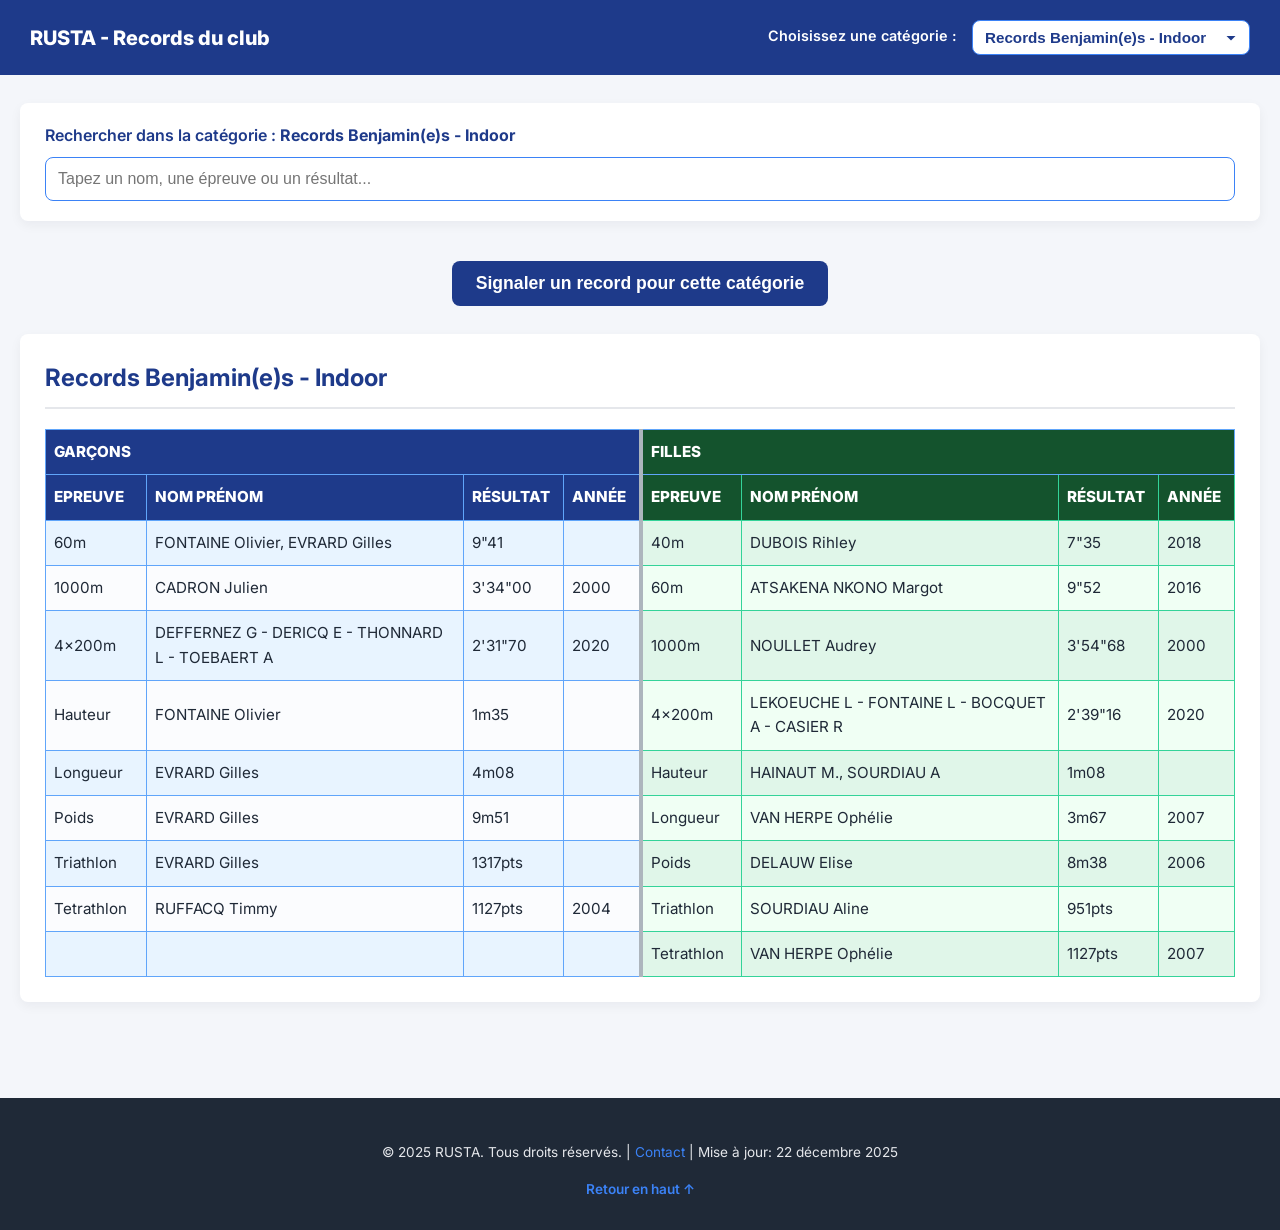
==== index.html @ abf9efc3 "Update index.html" ====
<!DOCTYPE html>
<html lang="fr">

<head>
  <meta charset="utf-8" />
  <meta content="width=device-width,initial-scale=1" name="viewport" />
  <title>
    RUSTA - Records du club
  </title>
  <link href="https://fonts.googleapis.com/css2?family=Inter:wght@400;600;800&amp;display=swap" rel="stylesheet" />
  <link href="records.css" rel="stylesheet" />
</head>

<body id="top">
  <header>
    <div class="title">
      RUSTA - Records du club
    </div>

    <nav>
      <label for="category-select">
        Choisissez une catégorie :
      </label>
      <select id="category-select" name="category">
        <option value="#benjamins_indoor">
          Records Benjamin(e)s - Indoor
        </option>
        <option value="#benjamins_outdoor">
          Records Benjamin(e)s - Outdoor
        </option>
        <option value="#pupilles_indoor">
          Records Pupilles - Indoor
        </option>
        <option value="#pupilles_outdoor">
          Records Pupilles - Outdoor
        </option>
        <option value="#minimes_indoor">
          Records Minimes - Indoor
        </option>
        <option value="#minimes_outdoor">
          Records Minimes - Outdoor
        </option>
        <option value="#cadets_indoor">
          Records Cadet(te)s - Indoor
        </option>
        <option value="#cadets_outdoor">
          Records Cadet(te)s - Outdoor
        </option>
        <option value="#scolaires_indoor">
          Records Scolaires - Indoor
        </option>
        <option value="#scolaires_outdoor">
          Records Scolaires - Outdoor
        </option>
        <option value="#juniors_indoor">
          Records Juniors - Indoor
        </option>
        <option value="#juniors_outdoor">
          Records Juniors - Outdoor
        </option>
        <option value="#seniors_indoor">
          Records Seniors - Indoor
        </option>
        <option value="#seniors_outdoor">
          Records Seniors - Outdoor
        </option>
        <option value="#tc_indoor">
          Records TC - Indoor
        </option>
        <option value="#tc_outdoor">
          Records TC - Outdoor
        </option>
      </select>
    </nav>
  </header>

  <main id="content">
    <div class="search-container">
      <label for="search-input">
        Rechercher dans la catégorie : <span id="current-category-name"></span>
      </label>
      <div class="search-input-wrapper">
        <input class="input" id="search-input" placeholder="Tapez un nom, une épreuve ou un résultat..." type="text" />
        <button class="clear-search-button" id="clear-search-button" type="button" aria-label="Effacer la recherche"
          style="display: none;">
          &times;
        </button>
      </div>
    </div>

    <div class="report-button-container">
      <button class="form-button" id="btn-report-global" type="button">
        Signaler un record pour cette catégorie
      </button>
    </div>

    <section aria-labelledby="benjamins_indoor_title" id="benjamins_indoor" class="active-section">
      <h2 id="benjamins_indoor_title">
        Records Benjamin(e)s - Indoor
      </h2>
      <table aria-describedby="desc-benjamins_indoor">
        <caption id="desc-benjamins_indoor" style="display:none">
          Tableau des records Benjamin(e)s indoor
        </caption>
        <colgroup>
          <col style="width:8%" />
          <col style="width:25%" />
          <col style="width:6%" />
          <col style="width:6%" />
          <col style="width:8%" />
          <col style="width:25%" />
          <col style="width:6%" />
          <col style="width:6%" />
        </colgroup>
        <thead>
          <tr>
            <th colspan="4" scope="col">Garçons</th>
            <th colspan="4" scope="col">Filles</th>
          </tr>
          <tr>
            <th scope="col">Epreuve</th>
            <th scope="col">Nom Prénom</th>
            <th scope="col">Résultat</th>
            <th scope="col">Année</th>
            <th scope="col">Epreuve</th>
            <th scope="col">Nom Prénom</th>
            <th scope="col">Résultat</th>
            <th scope="col">Année</th>
          </tr>
        </thead>
        <tbody>
        </tbody>
      </table>
      <p class="empty-state" id="benjamins_indoor-empty-state" style="display:none;">
        ❌ Aucun record ne correspond à votre recherche dans cette catégorie.
      </p>
    </section>

    <section id="benjamins_outdoor">
      <h2 id="benjamins_outdoor_title">
        Records Benjamin(e)s - Outdoor
      </h2>
      <table>
        <colgroup>
         <col style="width:8%" />
          <col style="width:25%" />
          <col style="width:6%" />
          <col style="width:6%" />
          <col style="width:8%" />
          <col style="width:25%" />
          <col style="width:6%" />
          <col style="width:6%" />
        </colgroup>
        <thead>
          <tr>
            <th colspan="4" scope="col">Garçons</th>
            <th colspan="4" scope="col">Filles</th>
          </tr>
          <tr>
            <th scope="col">Epreuve</th>
            <th scope="col">Nom Prénom</th>
            <th scope="col">Résultat</th>
            <th scope="col">Année</th>
            <th scope="col">Epreuve</th>
            <th scope="col">Nom Prénom</th>
            <th scope="col">Résultat</th>
            <th scope="col">Année</th>
          </tr>
        </thead>
        <tbody></tbody>
      </table>
      <p class="empty-state" id="benjamins_outdoor-empty-state" style="display:none;">❌ Aucun record ne correspond à
        votre recherche dans cette catégorie.</p>
    </section>

    <section id="pupilles_indoor">
      <h2 id="pupilles_indoor_title">Records Pupilles - Indoor</h2>
      <table>
        <colgroup>
         <col style="width:8%" />
          <col style="width:25%" />
          <col style="width:6%" />
          <col style="width:6%" />
          <col style="width:8%" />
          <col style="width:25%" />
          <col style="width:6%" />
          <col style="width:6%" />
        </colgroup>
        <thead>
          <tr>
            <th colspan="4" scope="col">Garçons</th>
            <th colspan="4" scope="col">Filles</th>
          </tr>
          <tr>
            <th scope="col">Epreuve</th>
            <th scope="col">Nom Prénom</th>
            <th scope="col">Résultat</th>
            <th scope="col">Année</th>
            <th scope="col">Epreuve</th>
            <th scope="col">Nom Prénom</th>
            <th scope="col">Résultat</th>
            <th scope="col">Année</th>
          </tr>
        </thead>
        <tbody></tbody>
      </table>
      <p class="empty-state" id="pupilles_indoor-empty-state" style="display:none;">❌ Aucun record ne correspond à votre
        recherche dans cette catégorie.</p>
    </section>

    <section id="pupilles_outdoor">
      <h2 id="pupilles_outdoor_title">Records Pupilles - Outdoor</h2>
      <table>
        <colgroup>
       <col style="width:8%" />
          <col style="width:25%" />
          <col style="width:6%" />
          <col style="width:6%" />
          <col style="width:8%" />
          <col style="width:25%" />
          <col style="width:6%" />
          <col style="width:6%" />
        </colgroup>
        <thead>
          <tr>
            <th colspan="4" scope="col">Garçons</th>
            <th colspan="4" scope="col">Filles</th>
          </tr>
          <tr>
            <th scope="col">Epreuve</th>
            <th scope="col">Nom Prénom</th>
            <th scope="col">Résultat</th>
            <th scope="col">Année</th>
            <th scope="col">Epreuve</th>
            <th scope="col">Nom Prénom</th>
            <th scope="col">Résultat</th>
            <th scope="col">Année</th>
          </tr>
        </thead>
        <tbody></tbody>
      </table>
      <p class="empty-state" id="pupilles_outdoor-empty-state" style="display:none;">❌ Aucun record ne correspond à
        votre recherche dans cette catégorie.</p>
    </section>

    <section id="minimes_indoor">
      <h2 id="minimes_indoor_title">Records Minimes - Indoor</h2>
      <table>
        <colgroup>
         <col style="width:8%" />
          <col style="width:25%" />
          <col style="width:6%" />
          <col style="width:6%" />
          <col style="width:8%" />
          <col style="width:25%" />
          <col style="width:6%" />
          <col style="width:6%" />
        </colgroup>
        <thead>
          <tr>
            <th colspan="4" scope="col">Garçons</th>
            <th colspan="4" scope="col">Filles</th>
          </tr>
          <tr>
            <th scope="col">Epreuve</th>
            <th scope="col">Nom Prénom</th>
            <th scope="col">Résultat</th>
            <th scope="col">Année</th>
            <th scope="col">Epreuve</th>
            <th scope="col">Nom Prénom</th>
            <th scope="col">Résultat</th>
            <th scope="col">Année</th>
          </tr>
        </thead>
        <tbody></tbody>
      </table>
      <p class="empty-state" id="minimes_indoor-empty-state" style="display:none;">❌ Aucun record ne correspond à votre
        recherche dans cette catégorie.</p>
    </section>

    <section id="minimes_outdoor">
      <h2 id="minimes_outdoor_title">Records Minimes - Outdoor</h2>
      <table>
        <colgroup>
         <col style="width:8%" />
          <col style="width:25%" />
          <col style="width:6%" />
          <col style="width:6%" />
          <col style="width:8%" />
          <col style="width:25%" />
          <col style="width:6%" />
          <col style="width:6%" />
        </colgroup>
        <thead>
          <tr>
            <th colspan="4" scope="col">Garçons</th>
            <th colspan="4" scope="col">Filles</th>
          </tr>
          <tr>
            <th scope="col">Epreuve</th>
            <th scope="col">Nom Prénom</th>
            <th scope="col">Résultat</th>
            <th scope="col">Année</th>
            <th scope="col">Epreuve</th>
            <th scope="col">Nom Prénom</th>
            <th scope="col">Résultat</th>
            <th scope="col">Année</th>
          </tr>
        </thead>
        <tbody></tbody>
      </table>
      <p class="empty-state" id="minimes_outdoor-empty-state" style="display:none;">❌ Aucun record ne correspond à votre
        recherche dans cette catégorie.</p>
    </section>

    <section id="cadets_indoor">
      <h2 id="cadets_indoor_title">Records Cadet(e)s - Indoor</h2>
      <table>
        <colgroup>
         <col style="width:8%" />
          <col style="width:25%" />
          <col style="width:6%" />
          <col style="width:6%" />
          <col style="width:8%" />
          <col style="width:25%" />
          <col style="width:6%" />
          <col style="width:6%" />
        </colgroup>
        <thead>
          <tr>
            <th colspan="4" scope="col">Garçons</th>
            <th colspan="4" scope="col">Filles</th>
          </tr>
          <tr>
            <th scope="col">Epreuve</th>
            <th scope="col">Nom Prénom</th>
            <th scope="col">Résultat</th>
            <th scope="col">Année</th>
            <th scope="col">Epreuve</th>
            <th scope="col">Nom Prénom</th>
            <th scope="col">Résultat</th>
            <th scope="col">Année</th>
          </tr>
        </thead>
        <tbody></tbody>
      </table>
      <p class="empty-state" id="cadets_indoor-empty-state" style="display:none;">❌ Aucun record ne correspond à votre
        recherche dans cette catégorie.</p>
    </section>

    <section id="cadets_outdoor">
      <h2 id="cadets_outdoor_title">Records Cadet(e)s - Outdoor</h2>
      <table>
        <colgroup>
        <col style="width:8%" />
          <col style="width:25%" />
          <col style="width:6%" />
          <col style="width:6%" />
          <col style="width:8%" />
          <col style="width:25%" />
          <col style="width:6%" />
          <col style="width:6%" />
        </colgroup>
        <thead>
          <tr>
            <th colspan="4" scope="col">Garçons</th>
            <th colspan="4" scope="col">Filles</th>
          </tr>
          <tr>
            <th scope="col">Epreuve</th>
            <th scope="col">Nom Prénom</th>
            <th scope="col">Résultat</th>
            <th scope="col">Année</th>
            <th scope="col">Epreuve</th>
            <th scope="col">Nom Prénom</th>
            <th scope="col">Résultat</th>
            <th scope="col">Année</th>
          </tr>
        </thead>
        <tbody></tbody>
      </table>
      <p class="empty-state" id="cadets_outdoor-empty-state" style="display:none;">❌ Aucun record ne correspond à votre
        recherche dans cette catégorie.</p>
    </section>

    <section id="scolaires_indoor">
      <h2 id="scolaires_indoor_title">Records Scolaires - Indoor</h2>
      <table>
        <colgroup>
         <col style="width:8%" />
          <col style="width:25%" />
          <col style="width:6%" />
          <col style="width:6%" />
          <col style="width:8%" />
          <col style="width:25%" />
          <col style="width:6%" />
          <col style="width:6%" />
        </colgroup>
        <thead>
          <tr>
            <th colspan="4" scope="col">Garçons</th>
            <th colspan="4" scope="col">Filles</th>
          </tr>
          <tr>
           <th scope="col">Epreuve</th>
            <th scope="col">Nom Prénom</th>
            <th scope="col">Résultat</th>
            <th scope="col">Année</th>
            <th scope="col">Epreuve</th>
            <th scope="col">Nom Prénom</th>
            <th scope="col">Résultat</th>
            <th scope="col">Année</th>
          </tr>
        </thead>
        <tbody></tbody>
      </table>
      <p class="empty-state" id="scolaires_indoor-empty-state" style="display:none;">❌ Aucun record ne correspond à
        votre recherche dans cette catégorie.</p>
    </section>

    <section id="scolaires_outdoor">
      <h2 id="scolaires_outdoor_title">Records Scolaires - Outdoor</h2>
      <table>
        <colgroup>
         <col style="width:8%" />
          <col style="width:25%" />
          <col style="width:6%" />
          <col style="width:6%" />
          <col style="width:8%" />
          <col style="width:25%" />
          <col style="width:6%" />
          <col style="width:6%" />
        </colgroup>
        <thead>
          <tr>
            <th colspan="4" scope="col">Garçons</th>
            <th colspan="4" scope="col">Filles</th>
          </tr>
          <tr>
            <th scope="col">Epreuve</th>
            <th scope="col">Nom Prénom</th>
            <th scope="col">Résultat</th>
            <th scope="col">Année</th>
            <th scope="col">Epreuve</th>
            <th scope="col">Nom Prénom</th>
            <th scope="col">Résultat</th>
            <th scope="col">Année</th>
          </tr>
        </thead>
        <tbody></tbody>
      </table>
      <p class="empty-state" id="scolaires_outdoor-empty-state" style="display:none;">❌ Aucun record ne correspond à
        votre recherche dans cette catégorie.</p>
    </section>

    <section id="juniors_indoor">
      <h2 id="juniors_indoor_title">Records Juniors - Indoor</h2>
      <table>
        <colgroup>
         <col style="width:8%" />
          <col style="width:25%" />
          <col style="width:6%" />
          <col style="width:6%" />
          <col style="width:8%" />
          <col style="width:25%" />
          <col style="width:6%" />
          <col style="width:6%" />
        </colgroup>
        <thead>
          <tr>
            <th colspan="4" scope="col">Garçons</th>
            <th colspan="4" scope="col">Filles</th>
          </tr>
          <tr>
            <th scope="col">Epreuve</th>
            <th scope="col">Nom Prénom</th>
            <th scope="col">Résultat</th>
            <th scope="col">Année</th>
            <th scope="col">Epreuve</th>
            <th scope="col">Nom Prénom</th>
            <th scope="col">Résultat</th>
            <th scope="col">Année</th>
          </tr>
        </thead>
        <tbody></tbody>
      </table>
      <p class="empty-state" id="juniors_indoor-empty-state" style="display:none;">❌ Aucun record ne correspond à votre
        recherche dans cette catégorie.</p>
    </section>

    <section id="juniors_outdoor">
      <h2 id="juniors_outdoor_title">Records Juniors - Outdoor</h2>
      <table>
        <colgroup>
        <col style="width:8%" />
          <col style="width:25%" />
          <col style="width:6%" />
          <col style="width:6%" />
          <col style="width:8%" />
          <col style="width:25%" />
          <col style="width:6%" />
          <col style="width:6%" />
        </colgroup>
        <thead>
          <tr>
            <th colspan="4" scope="col">Garçons</th>
            <th colspan="4" scope="col">Filles</th>
          </tr>
          <tr>
            <th scope="col">Epreuve</th>
            <th scope="col">Nom Prénom</th>
            <th scope="col">Résultat</th>
            <th scope="col">Année</th>
            <th scope="col">Epreuve</th>
            <th scope="col">Nom Prénom</th>
            <th scope="col">Résultat</th>
            <th scope="col">Année</th>
          </tr>
        </thead>
        <tbody></tbody>
      </table>
      <p class="empty-state" id="juniors_outdoor-empty-state" style="display:none;">❌ Aucun record ne correspond à votre
        recherche dans cette catégorie.</p>
    </section>

    <section id="seniors_indoor">
      <h2 id="seniors_indoor_title">Records Seniors - Indoor</h2>
      <table>
        <colgroup>
         <col style="width:8%" />
          <col style="width:25%" />
          <col style="width:6%" />
          <col style="width:6%" />
          <col style="width:8%" />
          <col style="width:25%" />
          <col style="width:6%" />
          <col style="width:6%" />
        </colgroup>
        <thead>
          <tr>
            <th colspan="4" scope="col">Garçons</th>
            <th colspan="4" scope="col">Filles</th>
          </tr>
          <tr>
         <th scope="col">Epreuve</th>
            <th scope="col">Nom Prénom</th>
            <th scope="col">Résultat</th>
            <th scope="col">Année</th>
            <th scope="col">Epreuve</th>
            <th scope="col">Nom Prénom</th>
            <th scope="col">Résultat</th>
            <th scope="col">Année</th>
          </tr>
        </thead>
        <tbody></tbody>
      </table>
      <p class="empty-state" id="seniors_indoor-empty-state" style="display:none;">❌ Aucun record ne correspond à votre
        recherche dans cette catégorie.</p>
    </section>

    <section id="seniors_outdoor">
      <h2 id="seniors_outdoor_title">Records Seniors - Outdoor</h2>
      <table>
        <colgroup>
        <col style="width:8%" />
          <col style="width:25%" />
          <col style="width:6%" />
          <col style="width:6%" />
          <col style="width:8%" />
          <col style="width:25%" />
          <col style="width:6%" />
          <col style="width:6%" />
        </colgroup>
        <thead>
          <tr>
            <th colspan="4" scope="col">Garçons</th>
            <th colspan="4" scope="col">Filles</th>
          </tr>
          <tr>
            <th scope="col">Epreuve</th>
            <th scope="col">Nom Prénom</th>
            <th scope="col">Résultat</th>
            <th scope="col">Année</th>
            <th scope="col">Epreuve</th>
            <th scope="col">Nom Prénom</th>
            <th scope="col">Résultat</th>
            <th scope="col">Année</th>
          </tr>
        </thead>
        <tbody></tbody>
      </table>
      <p class="empty-state" id="seniors_outdoor-empty-state" style="display:none;">❌ Aucun record ne correspond à votre
        recherche dans cette catégorie.</p>
    </section>

    <section id="tc_indoor">
      <h2 id="tc_indoor_title">Records Toutes Cat&eacute;gories - Indoor</h2>
      <table>
        <colgroup>
         <col style="width:8%" />
          <col style="width:25%" />
          <col style="width:6%" />
          <col style="width:6%" />
          <col style="width:8%" />
          <col style="width:25%" />
          <col style="width:6%" />
          <col style="width:6%" />
        </colgroup>
        <thead>
          <tr>
            <th colspan="4" scope="col">Garçons</th>
            <th colspan="4" scope="col">Filles</th>
          </tr>
          <tr>
            <th scope="col">Epreuve</th>
            <th scope="col">Nom Prénom</th>
            <th scope="col">Résultat</th>
            <th scope="col">Année</th>
            <th scope="col">Epreuve</th>
            <th scope="col">Nom Prénom</th>
            <th scope="col">Résultat</th>
            <th scope="col">Année</th>
          </tr>
        </thead>
        <tbody></tbody>
      </table>
      <p class="empty-state" id="tc_indoor-empty-state" style="display:none;">❌ Aucun record ne correspond à votre
        recherche dans cette catégorie.</p>
    </section>

    <section id="tc_outdoor">
      <h2 id="tc_outdoor_title">Records Toutes Catégories - Outdoor</h2>
      <table>
        <colgroup>
        <col style="width:8%" />
          <col style="width:25%" />
          <col style="width:6%" />
          <col style="width:6%" />
          <col style="width:8%" />
          <col style="width:25%" />
          <col style="width:6%" />
          <col style="width:6%" />
        </colgroup>
        <thead>
          <tr>
            <th colspan="4" scope="col">Garçons</th>
            <th colspan="4" scope="col">Filles</th>
          </tr>
          <tr>
           <th scope="col">Epreuve</th>
            <th scope="col">Nom Prénom</th>
            <th scope="col">Résultat</th>
            <th scope="col">Année</th>
            <th scope="col">Epreuve</th>
            <th scope="col">Nom Prénom</th>
            <th scope="col">Résultat</th>
            <th scope="col">Année</th>
          </tr>
        </thead>
        <tbody></tbody>
      </table>
      <p class="empty-state" id="tc_outdoor-empty-state" style="display:none;">❌ Aucun record ne correspond à votre
        recherche dans cette catégorie.</p>
    </section>
  </main>

  <footer>
    <p>
      &copy; 2025 RUSTA. Tous droits r&eacute;serv&eacute;s.
      |
      <a href="mailto:laurentduthoo@gmail.com">Contact</a>
      | Mise à jour: 22 décembre 2025
    </p>
    <a class="back-to-top" href="#top">Retour en haut &uarr;</a>
  </footer>

  <div aria-hidden="true" class="modal-backdrop" id="modal-root">
    <div aria-labelledby="modal-title" aria-modal="true" class="modal" role="dialog">
      <h3 id="modal-title">
        Signaler un record
      </h3>

      <div class="success-message" style="display: none;">
        <h4>✅ Envoi du record initié !</h4>
        <p>Veuillez finaliser l'envoi en cliquant sur **"Envoyer"** dans la nouvelle fenêtre de votre logiciel de
          messagerie (Outlook, Gmail, Mail, etc.).</p>
        <p>Merci pour votre contribution !</p>
        <div class="modal-actions">
          <button class="form-button" id="btn-success-close" type="button">Fermer</button>
        </div>
      </div>

      <form id="report-form">
        <input id="form-category" name="category" type="hidden" value="" />
        <div class="form-row">
          <div class="col">
            <label for="type">
              Indoor/Outdoor
            </label>
            <select class="input" id="type" name="type">
              <option value="indoor">
                Indoor
              </option>
              <option value="outdoor">
                Outdoor
              </option>
            </select>
          </div>
          <div class="col">
            <label for="gender">
              Garçons/Filles
            </label>
            <select class="input" id="gender" name="gender">
              <option value="garçons">
                Garçons
              </option>
              <option value="filles">
                Filles
              </option>
            </select>
          </div>
        </div>
        <div>
          <label for="epreuve">
            Epreuve
          </label>
          <input class="input" id="epreuve" name="epreuve" required="" />
        </div>
        <div class="form-row">
          <div class="col">
            <label for="nom">
              Nom Prénom
            </label>
            <input class="input" id="nom" name="nom" required="" />
          </div>
          <div class="col">
            <label for="annee">
              Année de la perf.
            </label>
            <input class="input" id="annee" inputmode="numeric" name="annee" pattern="\d{4}" placeholder="YYYY" required=""/>
          </div>
        </div>
        <div class="form-row">
          <div class="col">
            <label for="resultat">
              Résultat
            </label>
            <input class="input" id="resultat" name="resultat" required="" />
          </div>
          <div class="col">
            <label for="lieu">
              Lieu
            </label>
            <input class="input" id="lieu" name="lieu" required=""/>
          </div>
        </div>
        <div>
          <label for="comment">
            Commentaire (optionnel)
          </label>
          <textarea id="comment" name="comment"></textarea>
        </div>
        <div class="modal-actions">
          <button class="form-button" id="btn-cancel" type="button">
            Annuler
          </button>
          <button class="form-button" type="submit">
            Envoyer par email
          </button>
        </div>
      </form>
    </div>
  </div>

  <script>
    // 1. Logique de chargement des données (inchangée)
    async function loadRecords() {
      try {
        const res = await fetch('records.json');
        const data = await res.json();
        Object.keys(data).forEach(key => {
          const tbody = document.querySelector(`#${key} tbody`);
          if (!tbody) return;
          const garcons = data[key].garcons || [];
          const filles = data[key].filles || [];
          const max = Math.max(garcons.length, filles.length);
          let rows = '';
          for (let i = 0; i < max; i++) {
            const g = garcons[i] || { epreuve: '', nom: '', resultat: '', annee: '' };
            const f = filles[i] || { epreuve: '', nom: '', resultat: '', annee: '' };
            rows += `<tr>
<td>${escapeHtml(g.epreuve)}</td><td>${escapeHtml(g.nom)}</td><td>${escapeHtml(g.resultat)}</td><td>${g.annee || ''}</td>
<td>${escapeHtml(f.epreuve)}</td><td>${escapeHtml(f.nom)}</td><td>${escapeHtml(f.resultat)}</td><td>${f.annee || ''}</td>
</tr>`;
          }
          tbody.innerHTML = rows;
        });
        filterRecords();

      } catch (e) {
        console.error('Erreur lors du chargement des données', e);
        const mainContent = document.getElementById('content');
        if (mainContent) {
          mainContent.innerHTML = '<p class="empty-state">⚠️ Impossible de charger les données des records. Veuillez vérifier le fichier records.json.</p>';
        }
      }
    }

    function escapeHtml(str) {
      if (!str) return '';
      return String(str).replace(/[&<>"']/g, s => ({
        '&': '&amp;', '<': '&lt;', '>': '&gt;', '"': '&quot;', "'": '&#39;'
      }[s]));
    }


    // 2. Logique de Recherche, Filtrage et Surlignage (inchangée)
    const searchInput = document.getElementById('search-input');
    const clearSearchBtn = document.getElementById('clear-search-button');

    /** Fonction utilitaire pour surligner le texte correspondant à la recherche. */
    function highlightText(text, query) {
      if (!query) {
        return text;
      }
      // Utilise une expression régulière pour trouver toutes les occurrences (globale: g) et ignorer la casse (i)
      const regex = new RegExp(`(${query})`, 'gi');
      // Remplace la correspondance par le même texte enveloppé dans un span.highlight
      return text.replace(regex, '<span class="highlight">$1</span>');
    }

    function filterRecords() {
      const query = searchInput.value.toLowerCase().trim();
      const activeSection = document.querySelector('.active-section');
      if (!activeSection) return;

      const tbody = activeSection.querySelector('tbody');
      const emptyState = document.getElementById(activeSection.id + '-empty-state');
      if (!tbody || !emptyState) return;

      const rows = tbody.querySelectorAll('tr');
      let foundCount = 0;

      // Gérer l'affichage du bouton d'effacement
      if (query.length > 0) {
        clearSearchBtn.style.display = 'block';
      } else {
        clearSearchBtn.style.display = 'none';
      }

      rows.forEach(row => {
        // Étape 1 : Nettoyer d'abord les surlignages des cellules de la ligne
        row.querySelectorAll('td').forEach(cell => {
          // Rétablit le contenu textuel pur
          cell.innerHTML = cell.textContent;
        });

        // Étape 2 : Vérifier si la ligne correspond à la recherche
        const rowText = row.textContent.toLowerCase();

        if (query === '' || rowText.includes(query)) {
          row.style.display = '';
          foundCount++;

          // Étape 3 : Surlignage si une requête est présente
          if (query !== '') {
            row.querySelectorAll('td').forEach(cell => {
              const cellText = cell.textContent;
              if (cellText.toLowerCase().includes(query)) {
                // Applique le surlignage uniquement si la cellule contient le terme
                cell.innerHTML = highlightText(cellText, query);
              }
            });
          }
        } else {
          row.style.display = 'none';
        }
      });

      if (foundCount === 0 && rows.length > 0) {
        emptyState.style.display = 'block';
      } else {
        emptyState.style.display = 'none';
      }
    }

    searchInput.addEventListener('input', filterRecords);

    // Logique du bouton d'effacement
    clearSearchBtn.addEventListener('click', () => {
      searchInput.value = ''; // Vide le champ
      filterRecords();      // Relance le filtre (affiche tout et masque la croix)
      searchInput.focus();  // Replace le focus sur le champ de recherche
    });


    // 3. Logique de Navigation (inchangée)
    const categorySelect = document.getElementById('category-select');
    const currentCategoryNameSpan = document.getElementById('current-category-name');
    const headerElement = document.querySelector('header');
    const searchContainer = document.querySelector('.search-container');

    function updateSectionDisplay(targetAnchor) {
      const targetId = targetAnchor.replace('#', '');

      document.querySelectorAll('main section').forEach(section => {
        section.classList.remove('active-section');
      });

      const targetSection = document.getElementById(targetId);
      if (targetSection) {
        targetSection.classList.add('active-section');

        // Calculer la hauteur des éléments fixes (Header + Search Container + Nouveau bouton + marge)
        const globalReportBtn = document.getElementById('btn-report-global');
        const headerHeight = headerElement.offsetHeight;
        const searchHeight = searchContainer.offsetHeight;
        const buttonHeight = globalReportBtn.offsetHeight;

        const totalOffset = headerHeight + searchHeight + buttonHeight + 70;

        const scrollPosition = targetSection.offsetTop - totalOffset;

        window.scrollTo({
          top: scrollPosition,
          behavior: 'smooth'
        });


        // Mise à jour du nom de la catégorie dans le champ de recherche
        const selectedOption = categorySelect.querySelector(`option[value="${targetAnchor}"]`);
        if (selectedOption) {
          currentCategoryNameSpan.textContent = selectedOption.textContent;
        }

        // Réinitialise la recherche et applique le filtre à la nouvelle section
        searchInput.value = '';
        filterRecords();
      }
    }

    categorySelect.addEventListener('change', (e) => {
      updateSectionDisplay(e.target.value);
    });

    if (window.location.hash) {
      updateSectionDisplay(window.location.hash);
      categorySelect.value = window.location.hash;
    } else {
      updateSectionDisplay(categorySelect.value);
    }

    loadRecords();


    // 4. Logique de la modale et du feedback
    const modalRoot = document.getElementById('modal-root');
    const form = document.getElementById('report-form');
    const cancelBtn = document.getElementById('btn-cancel');
    const categoryInput = document.getElementById('form-category');
    const successMessage = document.querySelector('.success-message');
    const successCloseBtn = document.getElementById('btn-success-close');
    const globalReportBtn = document.getElementById('btn-report-global');

    /** Ferme la modale et réinitialise les états de formulaire/succès */
    function closeModal() {
      modalRoot.style.display = 'none';
      modalRoot.setAttribute('aria-hidden', 'true');
      form.reset();

      // Réinitialise l'affichage : montre le formulaire et cache le message de succès
      form.style.display = 'block';
      successMessage.style.display = 'none';
    }

    // Ouverture via le bouton global
    globalReportBtn.addEventListener('click', () => {
      const activeSection = document.querySelector('.active-section');
      if (!activeSection) return;

      const targetId = activeSection.id;

      categoryInput.value = targetId;

      // Préremplir le champ Indoor/Outdoor (basé sur l'ID de la section)
      document.getElementById('type').value = targetId.includes('_outdoor') ? 'outdoor' : 'indoor';

      modalRoot.style.display = 'flex';
      modalRoot.setAttribute('aria-hidden', 'false');
      document.getElementById('epreuve').focus();
    });

    cancelBtn.addEventListener('click', closeModal);
    successCloseBtn.addEventListener('click', closeModal);
    modalRoot.addEventListener('click', (e) => {
      if (e.target === modalRoot) closeModal();
    });
    document.addEventListener('keydown', (e) => {
      if (e.key === 'Escape') closeModal();
    });

    // Envoi du formulaire par mailto: (avec CC : secretariat.rusta@gmail.com)
    form.addEventListener('submit', (e) => {
      e.preventDefault();
      const formData = new FormData(form);
      const payload = Object.fromEntries(formData.entries());
      const to = 'laurentduthoo@gmail.com';
      const cc = 'secretariat.rusta@gmail.com'; 
      const subject = encodeURIComponent(`Signalement record - ${payload.category || 'unknown'}`);
      const bodyLines = [
        `Catégorie: ${payload.category || ''}`,
        `Type: ${payload.type || ''}`,
        `Genre: ${payload.gender || ''}`,
        `Épreuve: ${payload.epreuve || ''}`,
        `Nom Prénom: ${payload.nom || ''}`,
        `Résultat: ${payload.resultat || ''}`,
        `Lieu: ${payload.lieu || ''}`,
        `Année: ${payload.annee || ''}`,
        `Commentaire: ${payload.comment || ''}`,
        ``,
        `-- Envoyé depuis le site RUSTA --`
      ];
      const body = encodeURIComponent(bodyLines.join('\n'));

      const mailto = `mailto:${to}?cc=${cc}&subject=${subject}&body=${body}`;

      window.location.href = mailto;

      form.style.display = 'none';
      successMessage.style.display = 'block';
    });
  </script>
</body>

</html>
---- records.css ----
/* Variables de couleur globales améliorées pour la cohérence */
:root {
  /* Définition des couleurs principales */
  --primary: #1e3a8a;
  --primary-light: #3b82f6;
  --bg: #f4f6fa;
  --white: #fff;
  --text: #1f2937;
  --gray: #e5e7eb;
  --border-radius: 8px;
  /* Variable pour arrondir les coins */
  --shadow: 0 4px 12px rgba(16, 24, 40, 0.05);
  /* Ombre douce pour les sections */
  --separator-color: #adb5bd;
  /* Couleur de séparation des genres (Gris moyen) */

  /* NOUVELLES COULEURS POUR LA SECTION FILLES (Vert) */
  --girls-header-color: #14532d;
  /* Vert foncé pour le header */
  --girls-bg-color-odd: #e0f6e9;
  /* Vert clair moyen pour les lignes impaires */
  --girls-bg-color-even: #f0fff4;
  /* Vert très pâle pour les lignes paires */

  /* NOUVELLES COULEURS POUR LA SECTION GARÇONS (Bleu/Blanc) - Pour un effet zébré */
  --boys-bg-color-odd: #e8f4ff;
  /* Bleu très pâle pour les lignes impaires */
  --boys-bg-color-even: #fbfcfe;
  /* Bleu/Blanc encore plus clair pour les lignes paires */

  /* NOUVELLES COULEURS DE BORDURE */
  --boys-border-color: #60a5fa;
  /* Bleu clair pour les bordures Garçons */
  --girls-border-color: #34d399;
  /* Vert clair pour les bordures Filles */
}

* {
  box-sizing: border-box;
}

html {
  /* Assure un défilement doux (scroll-behavior: smooth) */
  scroll-behavior: smooth;
}

body {
  margin: 0;
  font-family: 'Inter', system-ui, -apple-system, "Segoe UI", Roboto, "Helvetica Neue", Arial;
  background: var(--bg);
  color: var(--text);
  line-height: 1.6;
  -webkit-font-smoothing: antialiased;
  -moz-osx-webkit-font-smoothing: grayscale;
}

header {
  /* Bande supérieure fixe avec le titre et le menu */
  background: var(--primary);
  color: var(--white);
  display: flex;
  justify-content: space-between;
  align-items: center;
  padding: 20px 30px;
  flex-wrap: wrap;
  position: sticky;
  top: 0;
  z-index: 30;
}

.title {
  font-size: 1.25rem;
  font-weight: 800;
}

/* ----------------------------------------------- */
/* Styles pour le menu déroulant de navigation */
/* ----------------------------------------------- */
nav {
  display: flex;
  align-items: center;
  gap: 15px;
}

nav label {
  font-weight: 600;
  white-space: nowrap;
}

#category-select {
  background: var(--white);
  color: var(--primary);
  border: 1px solid var(--primary-light);
  padding: 8px 12px;
  border-radius: var(--border-radius);
  font-weight: 600;
  cursor: pointer;
  font-size: 0.95rem;

  /* Styles pour personnaliser l'apparence par défaut */
  appearance: none;
  background-image: url("data:image/svg+xml;charset=UTF-8,%3Csvg xmlns='http://www.w3.org/2000/svg' width='20' height='20' viewBox='0 0 20 20'%3E%3Cpath fill='%231e3a8a' d='M5.5 8l4.5 4.5L14.5 8z'/%3E%3C/svg%3E");
  background-repeat: no-repeat;
  background-position: right 8px center;
  padding-right: 30px;
  transition: border-color 0.2s;
}

#category-select:hover {
  border-color: var(--primary);
}

/* MAIN part */

main {
  /* Zone principale centrée et maximisée */
  padding: 28px 20px;
  max-width: 1400px;
  margin: 0 auto;
}

/* ----------------------------------------------- */
/* Styles pour la recherche et l'état vide */
/* ----------------------------------------------- */
.search-container {
  background: var(--white);
  padding: 20px 25px;
  margin-bottom: 28px;
  border-radius: var(--border-radius);
  box-shadow: var(--shadow);
  max-width: 1400px;
  margin-left: auto;
  margin-right: auto;
}

.search-container label {
  margin-bottom: 8px;
  font-size: 1rem;
  color: var(--primary);
  display: block;
  /* S'assurer que le label prend sa propre ligne */
}

/* Style pour le nom de la catégorie dans le label de recherche */
#current-category-name {
  font-weight: 700;
}

/* Nouveau conteneur pour l'input et la croix */
.search-input-wrapper {
  position: relative;
  /* Point de référence pour positionner la croix */
  display: flex;
  align-items: center;
}

#search-input {
  /* Style du champ de recherche */
  width: 100%;
  padding: 12px;
  padding-right: 40px;
  /* Ajoute de l'espace pour le bouton d'effacement */
  border: 1px solid var(--primary-light);
  border-radius: var(--border-radius);
  font-size: 1rem;
  transition: border-color 0.2s;
}

#search-input:focus {
  border-color: var(--primary);
  outline: none;
  box-shadow: 0 0 0 2px rgba(30, 58, 138, 0.2);
}

/* Style de la croix d'effacement */
.clear-search-button {
  position: absolute;
  right: 5px;
  top: 50%;
  transform: translateY(-50%);

  /* Styles visuels du bouton */
  background: none;
  border: none;
  color: var(--primary);
  font-size: 1.5rem;
  /* Grosse croix */
  line-height: 1;
  cursor: pointer;
  padding: 5px 10px;
  opacity: 0.7;
  transition: opacity 0.2s;
}

.clear-search-button:hover {
  opacity: 1;
}

/* Styles pour le bouton de signalement global */
.report-button-container {
  text-align: center;
  /* Centre le bouton */
  margin-bottom: 28px;
  /* Ajoute de l'espace avant la première section */
}

#btn-report-global {
  /* Style du bouton "Signaler un record" (réutilise form-button) */
  font-size: 1.1rem;
  padding: 12px 24px;
}

/* Message d'état (aucun résultat, aucun record, etc.) */
.empty-state {
  text-align: center;
  padding: 20px;
  border: 1px dashed #f87171;
  /* Rouge pâle pour l'alerte de recherche */
  border-radius: var(--border-radius);
  color: #b91c1c;
  /* Rouge foncé */
  background-color: #fef2f2;
  font-weight: 600;
  margin-top: 20px;
}

/* ----------------------------------------------- */
/* Styles des SECTIONS */
/* ----------------------------------------------- */

section {
  /* Bloc de contenu pour chaque catégorie */
  background: var(--white);
  padding: 25px;
  margin-bottom: 28px;
  border-radius: var(--border-radius);
  box-shadow: var(--shadow);

  /* Masque par défaut et transition d'opacité (pour la navigation fluide en JS) */
  display: none;
  opacity: 0;
  transition: opacity 0.4s ease;
}

/* La classe ajoutée par JavaScript pour afficher la section courante */
.active-section {
  display: block;
  opacity: 1;
}

h2 {
  /* Style des titres de section */
  margin-top: 0;
  font-size: 1.5rem;
  color: var(--primary);
  border-bottom: 2px solid var(--gray);
  padding-bottom: 10px;
  margin-bottom: 20px;
}

/* ----------------------------------------------- */
/* Styles des TABLEAUX */
/* ----------------------------------------------- */

table {
  /* Table des records (garçons/filles) */
  width: 100%;
  border-collapse: collapse;
  margin-top: 12px;
  font-size: 0.9rem;
}

th,
td {
  border: 1px solid var(--gray);
  padding: 10px 8px;
  text-align: left;
  word-wrap: break-word;
  white-space: normal;
  font-size: 0.95rem;
}

/*
  NOTE: Nous définissons une bordure grise par défaut ci-dessus (var(--gray)).
  Les règles spécifiques ci-dessous vont écraser le 'border-color' pour donner l'effet bicolore.
*/

/* 1. Bordures Bleues pour les Garçons (Colonnes 1 à 4) */
th:nth-child(-n+4),
td:nth-child(-n+4) {
  border-color: var(--boys-border-color);
}

/* 2. Bordures Vertes pour les Filles (Colonnes 5 à 8) */
th:nth-child(n+5),
td:nth-child(n+5) {
  border-color: var(--girls-border-color);
}


th {
  /* Utilisation du primary foncé pour un contraste maximal sur l'en-tête (Garçons par défaut) */
  background-color: var(--primary);
  color: var(--white);
  font-weight: 800;
  font-size: 0.95rem;
  text-transform: uppercase;
}

/* COULEURS DU HEADER FILLES */

/* Header Filles (Ligne 1 - Cellule colspan="4") */
table thead tr:first-child th:nth-child(2) {
  background-color: var(--girls-header-color);
}

/* Header Filles (Ligne 2 - Colonnes 5 à 8) */
table thead tr:nth-child(2) th:nth-child(n+5) {
  background-color: var(--girls-header-color);
}

/* COULEURS DU CORPS DU TABLEAU (tbody) pour les rayures Garçons/Filles */

/* Rayures Lignes IMPAIRES Garçons (Colonnes 1 à 4) */
tbody tr:nth-child(odd) td:nth-child(-n+4) {
  background-color: var(--boys-bg-color-odd);
}

/* Rayures Lignes PAIRS Garçons (Colonnes 1 à 4) - Ajout explicite pour le bicolore */
tbody tr:nth-child(even) td:nth-child(-n+4) {
  background-color: var(--boys-bg-color-even);
}

/* Rayures Lignes PAIRS Filles (Colonnes 5 à 8) */
tbody tr:nth-child(even) td:nth-child(n+5) {
  background-color: var(--girls-bg-color-even);
}

/* Rayures Lignes IMPAIRES Filles (Colonnes 5 à 8) */
tbody tr:nth-child(odd) td:nth-child(n+5) {
  background-color: var(--girls-bg-color-odd);
}

/* RÈGLES DE SÉPARATION GRISÉE ET ÉPAISSE (Garçons/Filles) - Priorité sur la bordure bleue/verte */

/* Séparation dans la première ligne d'en-tête (entre Garçons et Filles) */
table thead tr:first-child th:first-child {
  border-right: 4px solid var(--separator-color);
}

/* Séparation dans la deuxième ligne d'en-tête (colonne Année Garçons) */
table thead tr:nth-child(2) th:nth-child(4) {
  border-right: 4px solid var(--separator-color);
}

/* Séparation dans le corps du tableau (colonne Année Garçons) */
tbody tr td:nth-child(4) {
  border-right: 4px solid var(--separator-color);
}


/* Style pour le surlignage des termes de recherche (BLEU CLAIR) */
.highlight {
  background-color: #cce5ff;
  /* Couleur bleu très pâle demandée */
  padding: 2px 0;
  border-radius: 3px;
}

.form-button {
  /* Style du bouton "Signaler un record" (classe générale) */
  margin-top: 12px;
  background: var(--primary);
  color: var(--white);
  border: none;
  padding: 10px 16px;
  font-weight: 700;
  border-radius: var(--border-radius);
  cursor: pointer;
  transition: transform 0.12s ease, box-shadow 0.12s ease;
  font-size: 0.95rem;
  line-height: 1.2;
  min-height: 40px; /* AJOUTÉ POUR CONSISTANCE */
}

.form-button:active {
  transform: translateY(1px);
}

/* ----------------------------------------------- */
/* Styles du FOOTER */
/* ----------------------------------------------- */

footer {
  background: var(--text);
  color: var(--gray);
  text-align: center;
  padding: 30px 20px;
  font-size: 0.85rem;
  margin-top: 40px;
}

footer a {
  color: var(--primary-light);
  text-decoration: none;
  transition: color 0.2s;
}

footer a:hover {
  color: var(--white);
}

.back-to-top {
  display: block;
  margin-top: 15px;
  font-weight: 600;
}

/* ----------------------------------------------- */
/* Styles de la MODALE et du FORMULAIRE */
/* ----------------------------------------------- */

.modal-backdrop {
  position: fixed;
  inset: 0;
  display: none;
  align-items: center;
  justify-content: center;
  background: rgba(2, 6, 23, 0.45);
  z-index: 200;
}

.modal {
  background: var(--white);
  padding: 25px;
  border-radius: var(--border-radius);
  width: 92%;
  max-width: 520px;
  box-shadow: 0 10px 30px rgba(2, 6, 23, 0.2);
}

.modal h3 {
  margin-top: 0;
  color: var(--primary);
}

label {
  display: block;
  font-weight: 600;
  margin-bottom: 4px;
  font-size: 0.9rem;
}

.form-row {
  display: flex;
  gap: 10px;
  margin-bottom: 15px;
}

.form-row .col {
  flex: 1;
}

.input,
textarea,
select {
  width: 100%;
  padding: 10px;
  border: 1px solid var(--gray);
  border-radius: 6px;
  font-size: 0.95rem;
}

textarea {
  min-height: 80px;
  resize: vertical;
}

.modal-actions {
  display: flex;
  gap: 10px;
  justify-content: flex-end;
  margin-top: 15px;
}

/* Styles pour le message de succès */
.success-message {
  text-align: center;
}

.success-message h4 {
  color: #16a34a;
  /* Vert succès */
  font-size: 1.5rem;
  margin-top: 0;
}

.success-message p {
  color: var(--text);
  line-height: 1.5;
}

/* ================================================= */
/* RÈGLES SPÉCIFIQUES POUR LES SMARTPHONES (< 768px) */
/* ================================================= */

@media (max-width: 768px) {

  header {
    /* L'en-tête devient une colonne sur mobile */
    flex-direction: column;
    align-items: flex-start;
    padding: 15px 20px;
  }

  .title {
    margin-bottom: 15px;
  }

  nav {
    /* La navigation prend toute la largeur */
    width: 100%;
    flex-direction: column;
    align-items: flex-start;
    gap: 8px;
  }

  #category-select {
    width: 100%;
    /* Le menu déroulant prend toute la largeur */
    padding: 10px 12px;
  }

  /* TABLEAU MOBILE : Défilement horizontal pour ne pas couper les colonnes */
  table {
    display: block;
    overflow-x: auto;
  }

  /* Ajout du fondu sur le côté droit pour indiquer le défilement */
  /* On utilise le max-width pour éviter d'appliquer cette règle sur les grands écrans */
  @media (max-width: 1400px) {
    main table {
      -webkit-mask-image: linear-gradient(to right, black 95%, transparent);
      mask-image: linear-gradient(to right, black 95%, transparent);
    }
  }

  /* Pour les cellules, nous permettons l'enveloppement du texte à nouveau */
  th,
  td {
    white-space: normal;
    min-width: 80px;
    /* Assure une largeur minimale pour les colonnes */
    padding: 8px;
    font-size: 0.8rem;
  }

  section {
    padding: 15px;
  }

  h2 {
    font-size: 1.2rem;
  }

  /* Formulaire modal sur mobile devient une colonne */
  .form-row {
    flex-direction: column;
  }

  /* Ajustement pour le bouton global sur mobile */
  #btn-report-global {
    width: 100%;
    font-size: 1rem;
    padding: 12px 10px;
  }

  /* ⬇️ CORRECTION POUR LE FORMULAIRE MODAL (RÉVISION) ⬇️ */

  /* 1. Aligne en haut et permet le défilement */
  .modal-backdrop {
    align-items: flex-start;
    /* Aligne le modal en haut de l'écran */
    padding-top: 10px;
    /* Réduit la marge en haut pour maximiser l'espace */
  }

  .modal {
    max-height: 98vh;
    /* Donne au modal une hauteur maximale de 98% pour laisser le strict minimum de bordures */
    padding: 15px;
    /* Réduit le padding interne du modal de 25px à 15px */
    overflow-y: auto;
    /* Assure que le contenu est défilable */
  }

  /* 2. Diminue la taille des éléments internes du formulaire */
  .modal h3 {
    font-size: 1.3rem;
  }

  .form-row {
    margin-bottom: 10px;
    /* Réduit la marge verticale entre les lignes de 15px à 10px */
    gap: 8px;
    /* Réduit l'espace entre les colonnes */
  }

  label {
    font-size: 0.85rem;
    /* Réduit la police des labels pour gagner de la hauteur */
  }

  .input,
  textarea,
  select {
    padding: 8px;
    /* Réduit le padding des champs de saisie de 10px à 8px */
    font-size: 0.9rem;
    /* Réduit la police des champs */
  }

  .modal-actions {
    margin-top: 10px;
    /* Réduit la marge au-dessus des boutons */
  }
}
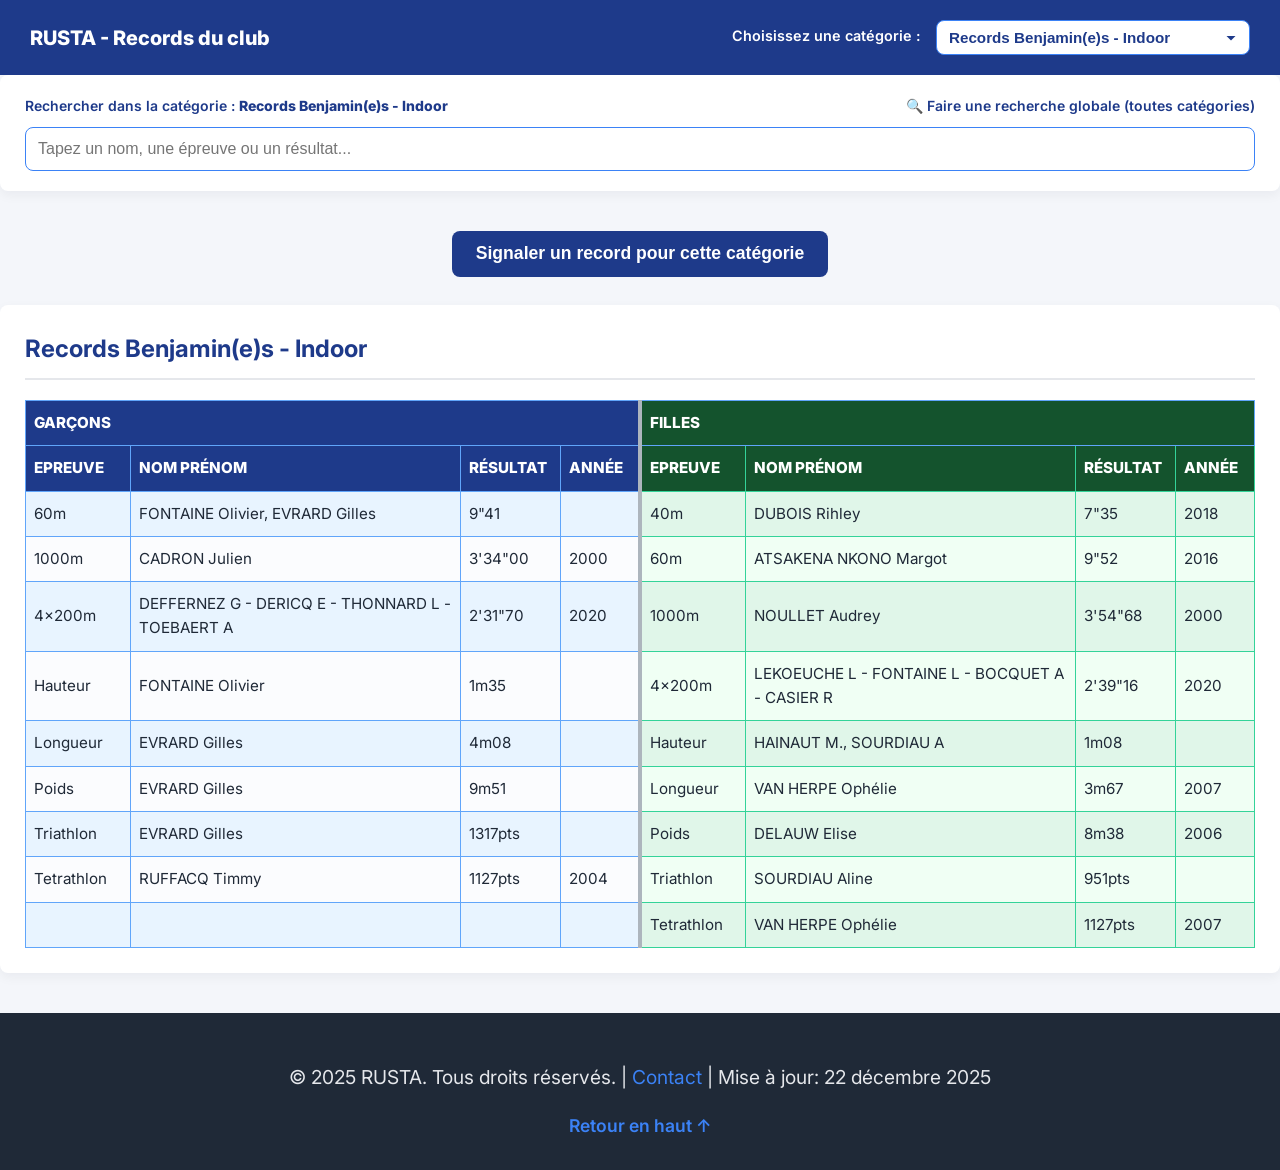
==== commit 918f049e: "Add files via upload" ====
--- a/index.html
+++ b/index.html
@@ -1,116 +1,68 @@
 <!DOCTYPE html>
 <html lang="fr">
-
 <head>
   <meta charset="utf-8" />
   <meta content="width=device-width,initial-scale=1" name="viewport" />
-  <title>
-    RUSTA - Records du club
-  </title>
+  <meta name="robots" content="noindex">
+  <title>RUSTA - Records du club</title>
   <link href="https://fonts.googleapis.com/css2?family=Inter:wght@400;600;800&amp;display=swap" rel="stylesheet" />
   <link href="records.css" rel="stylesheet" />
 </head>
-
 <body id="top">
   <header>
-    <div class="title">
-      RUSTA - Records du club
-    </div>
-
+    <div class="title">RUSTA - Records du club</div>
     <nav>
-      <label for="category-select">
-        Choisissez une catégorie :
-      </label>
+      <label for="category-select">Choisissez une catégorie :</label>
       <select id="category-select" name="category">
-        <option value="#benjamins_indoor">
-          Records Benjamin(e)s - Indoor
-        </option>
-        <option value="#benjamins_outdoor">
-          Records Benjamin(e)s - Outdoor
-        </option>
-        <option value="#pupilles_indoor">
-          Records Pupilles - Indoor
-        </option>
-        <option value="#pupilles_outdoor">
-          Records Pupilles - Outdoor
-        </option>
-        <option value="#minimes_indoor">
-          Records Minimes - Indoor
-        </option>
-        <option value="#minimes_outdoor">
-          Records Minimes - Outdoor
-        </option>
-        <option value="#cadets_indoor">
-          Records Cadet(te)s - Indoor
-        </option>
-        <option value="#cadets_outdoor">
-          Records Cadet(te)s - Outdoor
-        </option>
-        <option value="#scolaires_indoor">
-          Records Scolaires - Indoor
-        </option>
-        <option value="#scolaires_outdoor">
-          Records Scolaires - Outdoor
-        </option>
-        <option value="#juniors_indoor">
-          Records Juniors - Indoor
-        </option>
-        <option value="#juniors_outdoor">
-          Records Juniors - Outdoor
-        </option>
-        <option value="#seniors_indoor">
-          Records Seniors - Indoor
-        </option>
-        <option value="#seniors_outdoor">
-          Records Seniors - Outdoor
-        </option>
-        <option value="#tc_indoor">
-          Records TC - Indoor
-        </option>
-        <option value="#tc_outdoor">
-          Records TC - Outdoor
-        </option>
+        <option value="#benjamins_indoor">Records Benjamin(e)s - Indoor</option>
+        <option value="#benjamins_outdoor">Records Benjamin(e)s - Outdoor</option>
+        <option value="#pupilles_indoor">Records Pupilles - Indoor</option>
+        <option value="#pupilles_outdoor">Records Pupilles - Outdoor</option>
+        <option value="#minimes_indoor">Records Minimes - Indoor</option>
+        <option value="#minimes_outdoor">Records Minimes - Outdoor</option>
+        <option value="#cadets_indoor">Records Cadet(te)s - Indoor</option>
+        <option value="#cadets_outdoor">Records Cadet(te)s - Outdoor</option>
+        <option value="#scolaires_indoor">Records Scolaires - Indoor</option>
+        <option value="#scolaires_outdoor">Records Scolaires - Outdoor</option>
+        <option value="#juniors_indoor">Records Juniors - Indoor</option>
+        <option value="#juniors_outdoor">Records Juniors - Outdoor</option>
+        <option value="#seniors_indoor">Records Seniors - Indoor</option>
+        <option value="#seniors_outdoor">Records Seniors - Outdoor</option>
+        <option value="#tc_indoor">Records Toutes Catégories - Indoor</option>
+        <option value="#tc_outdoor">Records Toutes Catégories - Outdoor</option>
       </select>
     </nav>
   </header>
 
-  <main id="content">
-    <div class="search-container">
-      <label for="search-input">
-        Rechercher dans la catégorie : <span id="current-category-name"></span>
-      </label>
-      <div class="search-input-wrapper">
-        <input class="input" id="search-input" placeholder="Tapez un nom, une épreuve ou un résultat..." type="text" />
-        <button class="clear-search-button" id="clear-search-button" type="button" aria-label="Effacer la recherche"
-          style="display: none;">
-          &times;
-        </button>
-      </div>
+ <div class="search-container">
+  <div class="search-header">
+    <label for="search-input" style="font-family: 'Inter', sans-serif; font-size: 14px; color: #1e3a8a; margin-bottom: 0;">
+      Rechercher dans la catégorie : <span id="current-category-name" style="font-weight: 800;"></span>
+    </label>
+
+    <a href="recherche.html" style="text-decoration: none; font-family: 'Inter', sans-serif; font-size: 14px; color: #1e3a8a; font-weight: 600;">
+      🔍 Faire une recherche globale (toutes catégories)
+    </a>
+  </div>
+
+  <div class="search-input-wrapper">
+    <input class="input" id="search-input" placeholder="Tapez un nom, une épreuve ou un résultat..." type="text" />
+    <button class="clear-search-button" id="clear-search-button" type="button" aria-label="Effacer la recherche" style="display: none;">
+      &times;
+    </button>
+  </div>
+</div>
+
+     <div class="report-button-container">
+      <button class="form-button" id="btn-report-global" type="button">Signaler un record pour cette catégorie</button>
     </div>
 
-    <div class="report-button-container">
-      <button class="form-button" id="btn-report-global" type="button">
-        Signaler un record pour cette catégorie
-      </button>
-    </div>
-
-    <section aria-labelledby="benjamins_indoor_title" id="benjamins_indoor" class="active-section">
-      <h2 id="benjamins_indoor_title">
-        Records Benjamin(e)s - Indoor
-      </h2>
-      <table aria-describedby="desc-benjamins_indoor">
-        <caption id="desc-benjamins_indoor" style="display:none">
-          Tableau des records Benjamin(e)s indoor
-        </caption>
+    <section id="main-records-section" class="active-section">
+      <h2 id="current-category-title">Chargement...</h2>
+      <table id="records-table">
         <colgroup>
-          <col style="width:8%" />
-          <col style="width:25%" />
-          <col style="width:6%" />
-          <col style="width:6%" />
-          <col style="width:8%" />
-          <col style="width:25%" />
-          <col style="width:6%" />
-          <col style="width:6%" />
+          <col style="width:8%" /><col style="width:25%" /><col style="width:6%" /><col style="width:6%" />
+          <col style="width:8%" /><col style="width:25%" /><col style="width:6%" /><col style="width:6%" />
         </colgroup>
         <thead>
           <tr>
@@ -118,918 +70,61 @@
             <th colspan="4" scope="col">Filles</th>
           </tr>
           <tr>
-            <th scope="col">Epreuve</th>
-            <th scope="col">Nom Prénom</th>
-            <th scope="col">Résultat</th>
-            <th scope="col">Année</th>
-            <th scope="col">Epreuve</th>
-            <th scope="col">Nom Prénom</th>
-            <th scope="col">Résultat</th>
-            <th scope="col">Année</th>
+            <th scope="col">Epreuve</th><th scope="col">Nom Prénom</th><th scope="col">Résultat</th><th scope="col">Année</th>
+            <th scope="col">Epreuve</th><th scope="col">Nom Prénom</th><th scope="col">Résultat</th><th scope="col">Année</th>
           </tr>
         </thead>
-        <tbody>
-        </tbody>
+        <tbody id="records-tbody"></tbody>
       </table>
-      <p class="empty-state" id="benjamins_indoor-empty-state" style="display:none;">
-        ❌ Aucun record ne correspond à votre recherche dans cette catégorie.
-      </p>
-    </section>
-
-    <section id="benjamins_outdoor">
-      <h2 id="benjamins_outdoor_title">
-        Records Benjamin(e)s - Outdoor
-      </h2>
-      <table>
-        <colgroup>
-         <col style="width:8%" />
-          <col style="width:25%" />
-          <col style="width:6%" />
-          <col style="width:6%" />
-          <col style="width:8%" />
-          <col style="width:25%" />
-          <col style="width:6%" />
-          <col style="width:6%" />
-        </colgroup>
-        <thead>
-          <tr>
-            <th colspan="4" scope="col">Garçons</th>
-            <th colspan="4" scope="col">Filles</th>
-          </tr>
-          <tr>
-            <th scope="col">Epreuve</th>
-            <th scope="col">Nom Prénom</th>
-            <th scope="col">Résultat</th>
-            <th scope="col">Année</th>
-            <th scope="col">Epreuve</th>
-            <th scope="col">Nom Prénom</th>
-            <th scope="col">Résultat</th>
-            <th scope="col">Année</th>
-          </tr>
-        </thead>
-        <tbody></tbody>
-      </table>
-      <p class="empty-state" id="benjamins_outdoor-empty-state" style="display:none;">❌ Aucun record ne correspond à
-        votre recherche dans cette catégorie.</p>
-    </section>
-
-    <section id="pupilles_indoor">
-      <h2 id="pupilles_indoor_title">Records Pupilles - Indoor</h2>
-      <table>
-        <colgroup>
-         <col style="width:8%" />
-          <col style="width:25%" />
-          <col style="width:6%" />
-          <col style="width:6%" />
-          <col style="width:8%" />
-          <col style="width:25%" />
-          <col style="width:6%" />
-          <col style="width:6%" />
-        </colgroup>
-        <thead>
-          <tr>
-            <th colspan="4" scope="col">Garçons</th>
-            <th colspan="4" scope="col">Filles</th>
-          </tr>
-          <tr>
-            <th scope="col">Epreuve</th>
-            <th scope="col">Nom Prénom</th>
-            <th scope="col">Résultat</th>
-            <th scope="col">Année</th>
-            <th scope="col">Epreuve</th>
-            <th scope="col">Nom Prénom</th>
-            <th scope="col">Résultat</th>
-            <th scope="col">Année</th>
-          </tr>
-        </thead>
-        <tbody></tbody>
-      </table>
-      <p class="empty-state" id="pupilles_indoor-empty-state" style="display:none;">❌ Aucun record ne correspond à votre
-        recherche dans cette catégorie.</p>
-    </section>
-
-    <section id="pupilles_outdoor">
-      <h2 id="pupilles_outdoor_title">Records Pupilles - Outdoor</h2>
-      <table>
-        <colgroup>
-       <col style="width:8%" />
-          <col style="width:25%" />
-          <col style="width:6%" />
-          <col style="width:6%" />
-          <col style="width:8%" />
-          <col style="width:25%" />
-          <col style="width:6%" />
-          <col style="width:6%" />
-        </colgroup>
-        <thead>
-          <tr>
-            <th colspan="4" scope="col">Garçons</th>
-            <th colspan="4" scope="col">Filles</th>
-          </tr>
-          <tr>
-            <th scope="col">Epreuve</th>
-            <th scope="col">Nom Prénom</th>
-            <th scope="col">Résultat</th>
-            <th scope="col">Année</th>
-            <th scope="col">Epreuve</th>
-            <th scope="col">Nom Prénom</th>
-            <th scope="col">Résultat</th>
-            <th scope="col">Année</th>
-          </tr>
-        </thead>
-        <tbody></tbody>
-      </table>
-      <p class="empty-state" id="pupilles_outdoor-empty-state" style="display:none;">❌ Aucun record ne correspond à
-        votre recherche dans cette catégorie.</p>
-    </section>
-
-    <section id="minimes_indoor">
-      <h2 id="minimes_indoor_title">Records Minimes - Indoor</h2>
-      <table>
-        <colgroup>
-         <col style="width:8%" />
-          <col style="width:25%" />
-          <col style="width:6%" />
-          <col style="width:6%" />
-          <col style="width:8%" />
-          <col style="width:25%" />
-          <col style="width:6%" />
-          <col style="width:6%" />
-        </colgroup>
-        <thead>
-          <tr>
-            <th colspan="4" scope="col">Garçons</th>
-            <th colspan="4" scope="col">Filles</th>
-          </tr>
-          <tr>
-            <th scope="col">Epreuve</th>
-            <th scope="col">Nom Prénom</th>
-            <th scope="col">Résultat</th>
-            <th scope="col">Année</th>
-            <th scope="col">Epreuve</th>
-            <th scope="col">Nom Prénom</th>
-            <th scope="col">Résultat</th>
-            <th scope="col">Année</th>
-          </tr>
-        </thead>
-        <tbody></tbody>
-      </table>
-      <p class="empty-state" id="minimes_indoor-empty-state" style="display:none;">❌ Aucun record ne correspond à votre
-        recherche dans cette catégorie.</p>
-    </section>
-
-    <section id="minimes_outdoor">
-      <h2 id="minimes_outdoor_title">Records Minimes - Outdoor</h2>
-      <table>
-        <colgroup>
-         <col style="width:8%" />
-          <col style="width:25%" />
-          <col style="width:6%" />
-          <col style="width:6%" />
-          <col style="width:8%" />
-          <col style="width:25%" />
-          <col style="width:6%" />
-          <col style="width:6%" />
-        </colgroup>
-        <thead>
-          <tr>
-            <th colspan="4" scope="col">Garçons</th>
-            <th colspan="4" scope="col">Filles</th>
-          </tr>
-          <tr>
-            <th scope="col">Epreuve</th>
-            <th scope="col">Nom Prénom</th>
-            <th scope="col">Résultat</th>
-            <th scope="col">Année</th>
-            <th scope="col">Epreuve</th>
-            <th scope="col">Nom Prénom</th>
-            <th scope="col">Résultat</th>
-            <th scope="col">Année</th>
-          </tr>
-        </thead>
-        <tbody></tbody>
-      </table>
-      <p class="empty-state" id="minimes_outdoor-empty-state" style="display:none;">❌ Aucun record ne correspond à votre
-        recherche dans cette catégorie.</p>
-    </section>
-
-    <section id="cadets_indoor">
-      <h2 id="cadets_indoor_title">Records Cadet(e)s - Indoor</h2>
-      <table>
-        <colgroup>
-         <col style="width:8%" />
-          <col style="width:25%" />
-          <col style="width:6%" />
-          <col style="width:6%" />
-          <col style="width:8%" />
-          <col style="width:25%" />
-          <col style="width:6%" />
-          <col style="width:6%" />
-        </colgroup>
-        <thead>
-          <tr>
-            <th colspan="4" scope="col">Garçons</th>
-            <th colspan="4" scope="col">Filles</th>
-          </tr>
-          <tr>
-            <th scope="col">Epreuve</th>
-            <th scope="col">Nom Prénom</th>
-            <th scope="col">Résultat</th>
-            <th scope="col">Année</th>
-            <th scope="col">Epreuve</th>
-            <th scope="col">Nom Prénom</th>
-            <th scope="col">Résultat</th>
-            <th scope="col">Année</th>
-          </tr>
-        </thead>
-        <tbody></tbody>
-      </table>
-      <p class="empty-state" id="cadets_indoor-empty-state" style="display:none;">❌ Aucun record ne correspond à votre
-        recherche dans cette catégorie.</p>
-    </section>
-
-    <section id="cadets_outdoor">
-      <h2 id="cadets_outdoor_title">Records Cadet(e)s - Outdoor</h2>
-      <table>
-        <colgroup>
-        <col style="width:8%" />
-          <col style="width:25%" />
-          <col style="width:6%" />
-          <col style="width:6%" />
-          <col style="width:8%" />
-          <col style="width:25%" />
-          <col style="width:6%" />
-          <col style="width:6%" />
-        </colgroup>
-        <thead>
-          <tr>
-            <th colspan="4" scope="col">Garçons</th>
-            <th colspan="4" scope="col">Filles</th>
-          </tr>
-          <tr>
-            <th scope="col">Epreuve</th>
-            <th scope="col">Nom Prénom</th>
-            <th scope="col">Résultat</th>
-            <th scope="col">Année</th>
-            <th scope="col">Epreuve</th>
-            <th scope="col">Nom Prénom</th>
-            <th scope="col">Résultat</th>
-            <th scope="col">Année</th>
-          </tr>
-        </thead>
-        <tbody></tbody>
-      </table>
-      <p class="empty-state" id="cadets_outdoor-empty-state" style="display:none;">❌ Aucun record ne correspond à votre
-        recherche dans cette catégorie.</p>
-    </section>
-
-    <section id="scolaires_indoor">
-      <h2 id="scolaires_indoor_title">Records Scolaires - Indoor</h2>
-      <table>
-        <colgroup>
-         <col style="width:8%" />
-          <col style="width:25%" />
-          <col style="width:6%" />
-          <col style="width:6%" />
-          <col style="width:8%" />
-          <col style="width:25%" />
-          <col style="width:6%" />
-          <col style="width:6%" />
-        </colgroup>
-        <thead>
-          <tr>
-            <th colspan="4" scope="col">Garçons</th>
-            <th colspan="4" scope="col">Filles</th>
-          </tr>
-          <tr>
-           <th scope="col">Epreuve</th>
-            <th scope="col">Nom Prénom</th>
-            <th scope="col">Résultat</th>
-            <th scope="col">Année</th>
-            <th scope="col">Epreuve</th>
-            <th scope="col">Nom Prénom</th>
-            <th scope="col">Résultat</th>
-            <th scope="col">Année</th>
-          </tr>
-        </thead>
-        <tbody></tbody>
-      </table>
-      <p class="empty-state" id="scolaires_indoor-empty-state" style="display:none;">❌ Aucun record ne correspond à
-        votre recherche dans cette catégorie.</p>
-    </section>
-
-    <section id="scolaires_outdoor">
-      <h2 id="scolaires_outdoor_title">Records Scolaires - Outdoor</h2>
-      <table>
-        <colgroup>
-         <col style="width:8%" />
-          <col style="width:25%" />
-          <col style="width:6%" />
-          <col style="width:6%" />
-          <col style="width:8%" />
-          <col style="width:25%" />
-          <col style="width:6%" />
-          <col style="width:6%" />
-        </colgroup>
-        <thead>
-          <tr>
-            <th colspan="4" scope="col">Garçons</th>
-            <th colspan="4" scope="col">Filles</th>
-          </tr>
-          <tr>
-            <th scope="col">Epreuve</th>
-            <th scope="col">Nom Prénom</th>
-            <th scope="col">Résultat</th>
-            <th scope="col">Année</th>
-            <th scope="col">Epreuve</th>
-            <th scope="col">Nom Prénom</th>
-            <th scope="col">Résultat</th>
-            <th scope="col">Année</th>
-          </tr>
-        </thead>
-        <tbody></tbody>
-      </table>
-      <p class="empty-state" id="scolaires_outdoor-empty-state" style="display:none;">❌ Aucun record ne correspond à
-        votre recherche dans cette catégorie.</p>
-    </section>
-
-    <section id="juniors_indoor">
-      <h2 id="juniors_indoor_title">Records Juniors - Indoor</h2>
-      <table>
-        <colgroup>
-         <col style="width:8%" />
-          <col style="width:25%" />
-          <col style="width:6%" />
-          <col style="width:6%" />
-          <col style="width:8%" />
-          <col style="width:25%" />
-          <col style="width:6%" />
-          <col style="width:6%" />
-        </colgroup>
-        <thead>
-          <tr>
-            <th colspan="4" scope="col">Garçons</th>
-            <th colspan="4" scope="col">Filles</th>
-          </tr>
-          <tr>
-            <th scope="col">Epreuve</th>
-            <th scope="col">Nom Prénom</th>
-            <th scope="col">Résultat</th>
-            <th scope="col">Année</th>
-            <th scope="col">Epreuve</th>
-            <th scope="col">Nom Prénom</th>
-            <th scope="col">Résultat</th>
-            <th scope="col">Année</th>
-          </tr>
-        </thead>
-        <tbody></tbody>
-      </table>
-      <p class="empty-state" id="juniors_indoor-empty-state" style="display:none;">❌ Aucun record ne correspond à votre
-        recherche dans cette catégorie.</p>
-    </section>
-
-    <section id="juniors_outdoor">
-      <h2 id="juniors_outdoor_title">Records Juniors - Outdoor</h2>
-      <table>
-        <colgroup>
-        <col style="width:8%" />
-          <col style="width:25%" />
-          <col style="width:6%" />
-          <col style="width:6%" />
-          <col style="width:8%" />
-          <col style="width:25%" />
-          <col style="width:6%" />
-          <col style="width:6%" />
-        </colgroup>
-        <thead>
-          <tr>
-            <th colspan="4" scope="col">Garçons</th>
-            <th colspan="4" scope="col">Filles</th>
-          </tr>
-          <tr>
-            <th scope="col">Epreuve</th>
-            <th scope="col">Nom Prénom</th>
-            <th scope="col">Résultat</th>
-            <th scope="col">Année</th>
-            <th scope="col">Epreuve</th>
-            <th scope="col">Nom Prénom</th>
-            <th scope="col">Résultat</th>
-            <th scope="col">Année</th>
-          </tr>
-        </thead>
-        <tbody></tbody>
-      </table>
-      <p class="empty-state" id="juniors_outdoor-empty-state" style="display:none;">❌ Aucun record ne correspond à votre
-        recherche dans cette catégorie.</p>
-    </section>
-
-    <section id="seniors_indoor">
-      <h2 id="seniors_indoor_title">Records Seniors - Indoor</h2>
-      <table>
-        <colgroup>
-         <col style="width:8%" />
-          <col style="width:25%" />
-          <col style="width:6%" />
-          <col style="width:6%" />
-          <col style="width:8%" />
-          <col style="width:25%" />
-          <col style="width:6%" />
-          <col style="width:6%" />
-        </colgroup>
-        <thead>
-          <tr>
-            <th colspan="4" scope="col">Garçons</th>
-            <th colspan="4" scope="col">Filles</th>
-          </tr>
-          <tr>
-         <th scope="col">Epreuve</th>
-            <th scope="col">Nom Prénom</th>
-            <th scope="col">Résultat</th>
-            <th scope="col">Année</th>
-            <th scope="col">Epreuve</th>
-            <th scope="col">Nom Prénom</th>
-            <th scope="col">Résultat</th>
-            <th scope="col">Année</th>
-          </tr>
-        </thead>
-        <tbody></tbody>
-      </table>
-      <p class="empty-state" id="seniors_indoor-empty-state" style="display:none;">❌ Aucun record ne correspond à votre
-        recherche dans cette catégorie.</p>
-    </section>
-
-    <section id="seniors_outdoor">
-      <h2 id="seniors_outdoor_title">Records Seniors - Outdoor</h2>
-      <table>
-        <colgroup>
-        <col style="width:8%" />
-          <col style="width:25%" />
-          <col style="width:6%" />
-          <col style="width:6%" />
-          <col style="width:8%" />
-          <col style="width:25%" />
-          <col style="width:6%" />
-          <col style="width:6%" />
-        </colgroup>
-        <thead>
-          <tr>
-            <th colspan="4" scope="col">Garçons</th>
-            <th colspan="4" scope="col">Filles</th>
-          </tr>
-          <tr>
-            <th scope="col">Epreuve</th>
-            <th scope="col">Nom Prénom</th>
-            <th scope="col">Résultat</th>
-            <th scope="col">Année</th>
-            <th scope="col">Epreuve</th>
-            <th scope="col">Nom Prénom</th>
-            <th scope="col">Résultat</th>
-            <th scope="col">Année</th>
-          </tr>
-        </thead>
-        <tbody></tbody>
-      </table>
-      <p class="empty-state" id="seniors_outdoor-empty-state" style="display:none;">❌ Aucun record ne correspond à votre
-        recherche dans cette catégorie.</p>
-    </section>
-
-    <section id="tc_indoor">
-      <h2 id="tc_indoor_title">Records Toutes Cat&eacute;gories - Indoor</h2>
-      <table>
-        <colgroup>
-         <col style="width:8%" />
-          <col style="width:25%" />
-          <col style="width:6%" />
-          <col style="width:6%" />
-          <col style="width:8%" />
-          <col style="width:25%" />
-          <col style="width:6%" />
-          <col style="width:6%" />
-        </colgroup>
-        <thead>
-          <tr>
-            <th colspan="4" scope="col">Garçons</th>
-            <th colspan="4" scope="col">Filles</th>
-          </tr>
-          <tr>
-            <th scope="col">Epreuve</th>
-            <th scope="col">Nom Prénom</th>
-            <th scope="col">Résultat</th>
-            <th scope="col">Année</th>
-            <th scope="col">Epreuve</th>
-            <th scope="col">Nom Prénom</th>
-            <th scope="col">Résultat</th>
-            <th scope="col">Année</th>
-          </tr>
-        </thead>
-        <tbody></tbody>
-      </table>
-      <p class="empty-state" id="tc_indoor-empty-state" style="display:none;">❌ Aucun record ne correspond à votre
-        recherche dans cette catégorie.</p>
-    </section>
-
-    <section id="tc_outdoor">
-      <h2 id="tc_outdoor_title">Records Toutes Catégories - Outdoor</h2>
-      <table>
-        <colgroup>
-        <col style="width:8%" />
-          <col style="width:25%" />
-          <col style="width:6%" />
-          <col style="width:6%" />
-          <col style="width:8%" />
-          <col style="width:25%" />
-          <col style="width:6%" />
-          <col style="width:6%" />
-        </colgroup>
-        <thead>
-          <tr>
-            <th colspan="4" scope="col">Garçons</th>
-            <th colspan="4" scope="col">Filles</th>
-          </tr>
-          <tr>
-           <th scope="col">Epreuve</th>
-            <th scope="col">Nom Prénom</th>
-            <th scope="col">Résultat</th>
-            <th scope="col">Année</th>
-            <th scope="col">Epreuve</th>
-            <th scope="col">Nom Prénom</th>
-            <th scope="col">Résultat</th>
-            <th scope="col">Année</th>
-          </tr>
-        </thead>
-        <tbody></tbody>
-      </table>
-      <p class="empty-state" id="tc_outdoor-empty-state" style="display:none;">❌ Aucun record ne correspond à votre
-        recherche dans cette catégorie.</p>
+      <p class="empty-state" id="empty-state-msg" style="display:none;">❌ Aucun record ne correspond à votre recherche dans cette catégorie.</p>
     </section>
   </main>
 
   <footer>
-    <p>
-      &copy; 2025 RUSTA. Tous droits r&eacute;serv&eacute;s.
-      |
-      <a href="mailto:laurentduthoo@gmail.com">Contact</a>
-      | Mise à jour: 22 décembre 2025
+    <p class="footer-text">
+      &copy; 2025 RUSTA. Tous droits réservés. | 
+      <a href="mailto:laurentduthoo@gmail.com">Contact</a> | 
+      Mise à jour: 22 décembre 2025
     </p>
     <a class="back-to-top" href="#top">Retour en haut &uarr;</a>
   </footer>
 
   <div aria-hidden="true" class="modal-backdrop" id="modal-root">
     <div aria-labelledby="modal-title" aria-modal="true" class="modal" role="dialog">
-      <h3 id="modal-title">
-        Signaler un record
-      </h3>
-
+      <h3 id="modal-title">Signaler un record</h3>
       <div class="success-message" style="display: none;">
         <h4>✅ Envoi du record initié !</h4>
-        <p>Veuillez finaliser l'envoi en cliquant sur **"Envoyer"** dans la nouvelle fenêtre de votre logiciel de
-          messagerie (Outlook, Gmail, Mail, etc.).</p>
-        <p>Merci pour votre contribution !</p>
-        <div class="modal-actions">
-          <button class="form-button" id="btn-success-close" type="button">Fermer</button>
-        </div>
+        <p>Veuillez finaliser l'envoi en cliquant sur **"Envoyer"** dans votre logiciel de messagerie.</p>
+        <div class="modal-actions"><button class="form-button" id="btn-success-close" type="button">Fermer</button></div>
       </div>
-
       <form id="report-form">
         <input id="form-category" name="category" type="hidden" value="" />
         <div class="form-row">
-          <div class="col">
-            <label for="type">
-              Indoor/Outdoor
-            </label>
-            <select class="input" id="type" name="type">
-              <option value="indoor">
-                Indoor
-              </option>
-              <option value="outdoor">
-                Outdoor
-              </option>
-            </select>
+          <div class="col"><label for="type">Indoor/Outdoor</label>
+            <select class="input" id="type" name="type"><option value="indoor">Indoor</option><option value="outdoor">Outdoor</option></select>
           </div>
-          <div class="col">
-            <label for="gender">
-              Garçons/Filles
-            </label>
-            <select class="input" id="gender" name="gender">
-              <option value="garçons">
-                Garçons
-              </option>
-              <option value="filles">
-                Filles
-              </option>
-            </select>
+          <div class="col"><label for="gender">Garçons/Filles</label>
+            <select class="input" id="gender" name="gender"><option value="garçons">Garçons</option><option value="filles">Filles</option></select>
           </div>
         </div>
-        <div>
-          <label for="epreuve">
-            Epreuve
-          </label>
-          <input class="input" id="epreuve" name="epreuve" required="" />
+        <div><label for="epreuve">Epreuve</label><input class="input" id="epreuve" name="epreuve" required /></div>
+        <div class="form-row">
+          <div class="col"><label for="nom">Nom Prénom</label><input class="input" id="nom" name="nom" required /></div>
+          <div class="col"><label for="annee">Année</label><input class="input" id="annee" inputmode="numeric" name="annee" pattern="\d{4}" placeholder="YYYY" required /></div>
         </div>
         <div class="form-row">
-          <div class="col">
-            <label for="nom">
-              Nom Prénom
-            </label>
-            <input class="input" id="nom" name="nom" required="" />
-          </div>
-          <div class="col">
-            <label for="annee">
-              Année de la perf.
-            </label>
-            <input class="input" id="annee" inputmode="numeric" name="annee" pattern="\d{4}" placeholder="YYYY" required=""/>
-          </div>
+          <div class="col"><label for="resultat">Résultat</label><input class="input" id="resultat" name="resultat" required /></div>
+          <div class="col"><label for="lieu">Lieu</label><input class="input" id="lieu" name="lieu" required /></div>
         </div>
-        <div class="form-row">
-          <div class="col">
-            <label for="resultat">
-              Résultat
-            </label>
-            <input class="input" id="resultat" name="resultat" required="" />
-          </div>
-          <div class="col">
-            <label for="lieu">
-              Lieu
-            </label>
-            <input class="input" id="lieu" name="lieu" required=""/>
-          </div>
-        </div>
-        <div>
-          <label for="comment">
-            Commentaire (optionnel)
-          </label>
-          <textarea id="comment" name="comment"></textarea>
-        </div>
+        <div><label for="comment">Commentaire (optionnel)</label><textarea id="comment" name="comment"></textarea></div>
         <div class="modal-actions">
-          <button class="form-button" id="btn-cancel" type="button">
-            Annuler
-          </button>
-          <button class="form-button" type="submit">
-            Envoyer par email
-          </button>
+          <button class="form-button" id="btn-cancel" type="button">Annuler</button>
+          <button class="form-button" type="submit">Envoyer par email</button>
         </div>
       </form>
     </div>
   </div>
-
-  <script>
-    // 1. Logique de chargement des données (inchangée)
-    async function loadRecords() {
-      try {
-        const res = await fetch('records.json');
-        const data = await res.json();
-        Object.keys(data).forEach(key => {
-          const tbody = document.querySelector(`#${key} tbody`);
-          if (!tbody) return;
-          const garcons = data[key].garcons || [];
-          const filles = data[key].filles || [];
-          const max = Math.max(garcons.length, filles.length);
-          let rows = '';
-          for (let i = 0; i < max; i++) {
-            const g = garcons[i] || { epreuve: '', nom: '', resultat: '', annee: '' };
-            const f = filles[i] || { epreuve: '', nom: '', resultat: '', annee: '' };
-            rows += `<tr>
-<td>${escapeHtml(g.epreuve)}</td><td>${escapeHtml(g.nom)}</td><td>${escapeHtml(g.resultat)}</td><td>${g.annee || ''}</td>
-<td>${escapeHtml(f.epreuve)}</td><td>${escapeHtml(f.nom)}</td><td>${escapeHtml(f.resultat)}</td><td>${f.annee || ''}</td>
-</tr>`;
-          }
-          tbody.innerHTML = rows;
-        });
-        filterRecords();
-
-      } catch (e) {
-        console.error('Erreur lors du chargement des données', e);
-        const mainContent = document.getElementById('content');
-        if (mainContent) {
-          mainContent.innerHTML = '<p class="empty-state">⚠️ Impossible de charger les données des records. Veuillez vérifier le fichier records.json.</p>';
-        }
-      }
-    }
-
-    function escapeHtml(str) {
-      if (!str) return '';
-      return String(str).replace(/[&<>"']/g, s => ({
-        '&': '&amp;', '<': '&lt;', '>': '&gt;', '"': '&quot;', "'": '&#39;'
-      }[s]));
-    }
-
-
-    // 2. Logique de Recherche, Filtrage et Surlignage (inchangée)
-    const searchInput = document.getElementById('search-input');
-    const clearSearchBtn = document.getElementById('clear-search-button');
-
-    /** Fonction utilitaire pour surligner le texte correspondant à la recherche. */
-    function highlightText(text, query) {
-      if (!query) {
-        return text;
-      }
-      // Utilise une expression régulière pour trouver toutes les occurrences (globale: g) et ignorer la casse (i)
-      const regex = new RegExp(`(${query})`, 'gi');
-      // Remplace la correspondance par le même texte enveloppé dans un span.highlight
-      return text.replace(regex, '<span class="highlight">$1</span>');
-    }
-
-    function filterRecords() {
-      const query = searchInput.value.toLowerCase().trim();
-      const activeSection = document.querySelector('.active-section');
-      if (!activeSection) return;
-
-      const tbody = activeSection.querySelector('tbody');
-      const emptyState = document.getElementById(activeSection.id + '-empty-state');
-      if (!tbody || !emptyState) return;
-
-      const rows = tbody.querySelectorAll('tr');
-      let foundCount = 0;
-
-      // Gérer l'affichage du bouton d'effacement
-      if (query.length > 0) {
-        clearSearchBtn.style.display = 'block';
-      } else {
-        clearSearchBtn.style.display = 'none';
-      }
-
-      rows.forEach(row => {
-        // Étape 1 : Nettoyer d'abord les surlignages des cellules de la ligne
-        row.querySelectorAll('td').forEach(cell => {
-          // Rétablit le contenu textuel pur
-          cell.innerHTML = cell.textContent;
-        });
-
-        // Étape 2 : Vérifier si la ligne correspond à la recherche
-        const rowText = row.textContent.toLowerCase();
-
-        if (query === '' || rowText.includes(query)) {
-          row.style.display = '';
-          foundCount++;
-
-          // Étape 3 : Surlignage si une requête est présente
-          if (query !== '') {
-            row.querySelectorAll('td').forEach(cell => {
-              const cellText = cell.textContent;
-              if (cellText.toLowerCase().includes(query)) {
-                // Applique le surlignage uniquement si la cellule contient le terme
-                cell.innerHTML = highlightText(cellText, query);
-              }
-            });
-          }
-        } else {
-          row.style.display = 'none';
-        }
-      });
-
-      if (foundCount === 0 && rows.length > 0) {
-        emptyState.style.display = 'block';
-      } else {
-        emptyState.style.display = 'none';
-      }
-    }
-
-    searchInput.addEventListener('input', filterRecords);
-
-    // Logique du bouton d'effacement
-    clearSearchBtn.addEventListener('click', () => {
-      searchInput.value = ''; // Vide le champ
-      filterRecords();      // Relance le filtre (affiche tout et masque la croix)
-      searchInput.focus();  // Replace le focus sur le champ de recherche
-    });
-
-
-    // 3. Logique de Navigation (inchangée)
-    const categorySelect = document.getElementById('category-select');
-    const currentCategoryNameSpan = document.getElementById('current-category-name');
-    const headerElement = document.querySelector('header');
-    const searchContainer = document.querySelector('.search-container');
-
-    function updateSectionDisplay(targetAnchor) {
-      const targetId = targetAnchor.replace('#', '');
-
-      document.querySelectorAll('main section').forEach(section => {
-        section.classList.remove('active-section');
-      });
-
-      const targetSection = document.getElementById(targetId);
-      if (targetSection) {
-        targetSection.classList.add('active-section');
-
-        // Calculer la hauteur des éléments fixes (Header + Search Container + Nouveau bouton + marge)
-        const globalReportBtn = document.getElementById('btn-report-global');
-        const headerHeight = headerElement.offsetHeight;
-        const searchHeight = searchContainer.offsetHeight;
-        const buttonHeight = globalReportBtn.offsetHeight;
-
-        const totalOffset = headerHeight + searchHeight + buttonHeight + 70;
-
-        const scrollPosition = targetSection.offsetTop - totalOffset;
-
-        window.scrollTo({
-          top: scrollPosition,
-          behavior: 'smooth'
-        });
-
-
-        // Mise à jour du nom de la catégorie dans le champ de recherche
-        const selectedOption = categorySelect.querySelector(`option[value="${targetAnchor}"]`);
-        if (selectedOption) {
-          currentCategoryNameSpan.textContent = selectedOption.textContent;
-        }
-
-        // Réinitialise la recherche et applique le filtre à la nouvelle section
-        searchInput.value = '';
-        filterRecords();
-      }
-    }
-
-    categorySelect.addEventListener('change', (e) => {
-      updateSectionDisplay(e.target.value);
-    });
-
-    if (window.location.hash) {
-      updateSectionDisplay(window.location.hash);
-      categorySelect.value = window.location.hash;
-    } else {
-      updateSectionDisplay(categorySelect.value);
-    }
-
-    loadRecords();
-
-
-    // 4. Logique de la modale et du feedback
-    const modalRoot = document.getElementById('modal-root');
-    const form = document.getElementById('report-form');
-    const cancelBtn = document.getElementById('btn-cancel');
-    const categoryInput = document.getElementById('form-category');
-    const successMessage = document.querySelector('.success-message');
-    const successCloseBtn = document.getElementById('btn-success-close');
-    const globalReportBtn = document.getElementById('btn-report-global');
-
-    /** Ferme la modale et réinitialise les états de formulaire/succès */
-    function closeModal() {
-      modalRoot.style.display = 'none';
-      modalRoot.setAttribute('aria-hidden', 'true');
-      form.reset();
-
-      // Réinitialise l'affichage : montre le formulaire et cache le message de succès
-      form.style.display = 'block';
-      successMessage.style.display = 'none';
-    }
-
-    // Ouverture via le bouton global
-    globalReportBtn.addEventListener('click', () => {
-      const activeSection = document.querySelector('.active-section');
-      if (!activeSection) return;
-
-      const targetId = activeSection.id;
-
-      categoryInput.value = targetId;
-
-      // Préremplir le champ Indoor/Outdoor (basé sur l'ID de la section)
-      document.getElementById('type').value = targetId.includes('_outdoor') ? 'outdoor' : 'indoor';
-
-      modalRoot.style.display = 'flex';
-      modalRoot.setAttribute('aria-hidden', 'false');
-      document.getElementById('epreuve').focus();
-    });
-
-    cancelBtn.addEventListener('click', closeModal);
-    successCloseBtn.addEventListener('click', closeModal);
-    modalRoot.addEventListener('click', (e) => {
-      if (e.target === modalRoot) closeModal();
-    });
-    document.addEventListener('keydown', (e) => {
-      if (e.key === 'Escape') closeModal();
-    });
-
-    // Envoi du formulaire par mailto: (avec CC : secretariat.rusta@gmail.com)
-    form.addEventListener('submit', (e) => {
-      e.preventDefault();
-      const formData = new FormData(form);
-      const payload = Object.fromEntries(formData.entries());
-      const to = 'laurentduthoo@gmail.com';
-      const cc = 'secretariat.rusta@gmail.com'; 
-      const subject = encodeURIComponent(`Signalement record - ${payload.category || 'unknown'}`);
-      const bodyLines = [
-        `Catégorie: ${payload.category || ''}`,
-        `Type: ${payload.type || ''}`,
-        `Genre: ${payload.gender || ''}`,
-        `Épreuve: ${payload.epreuve || ''}`,
-        `Nom Prénom: ${payload.nom || ''}`,
-        `Résultat: ${payload.resultat || ''}`,
-        `Lieu: ${payload.lieu || ''}`,
-        `Année: ${payload.annee || ''}`,
-        `Commentaire: ${payload.comment || ''}`,
-        ``,
-        `-- Envoyé depuis le site RUSTA --`
-      ];
-      const body = encodeURIComponent(bodyLines.join('\n'));
-
-      const mailto = `mailto:${to}?cc=${cc}&subject=${subject}&body=${body}`;
-
-      window.location.href = mailto;
-
-      form.style.display = 'none';
-      successMessage.style.display = 'block';
-    });
-  </script>
+<script>window.DATA_SOURCE = 'records.json';</script>
+  <script src="records.js"></script>
 </body>
-
-</html>
+</html>
--- a/records.css
+++ b/records.css
@@ -122,6 +122,7 @@
 /* ----------------------------------------------- */
 /* Styles pour la recherche et l'état vide */
 /* ----------------------------------------------- */
+
 .search-container {
   background: var(--white);
   padding: 20px 25px;
@@ -131,6 +132,14 @@
   max-width: 1400px;
   margin-left: auto;
   margin-right: auto;
+}
+
+.search-header {
+  display: flex;
+  justify-content: space-between; /* Pousse les éléments aux deux extrémités */
+  align-items: center;
+  margin-bottom: 10px;
+  width: 100%;
 }
 
 .search-container label {
@@ -396,7 +405,7 @@
   color: var(--gray);
   text-align: center;
   padding: 30px 20px;
-  font-size: 0.85rem;
+  font-size: 1.2rem;
   margin-top: 40px;
 }
 
@@ -414,6 +423,7 @@
   display: block;
   margin-top: 15px;
   font-weight: 600;
+  font-size: 1.1rem;
 }
 
 /* ----------------------------------------------- */
@@ -512,7 +522,12 @@
     align-items: flex-start;
     padding: 15px 20px;
   }
-
+  .search-header {
+    flex-direction: column;
+    align-items: flex-start; /* Aligne tout à gauche sur mobile */
+    gap: 8px;
+  }
+ 
   .title {
     margin-bottom: 15px;
   }
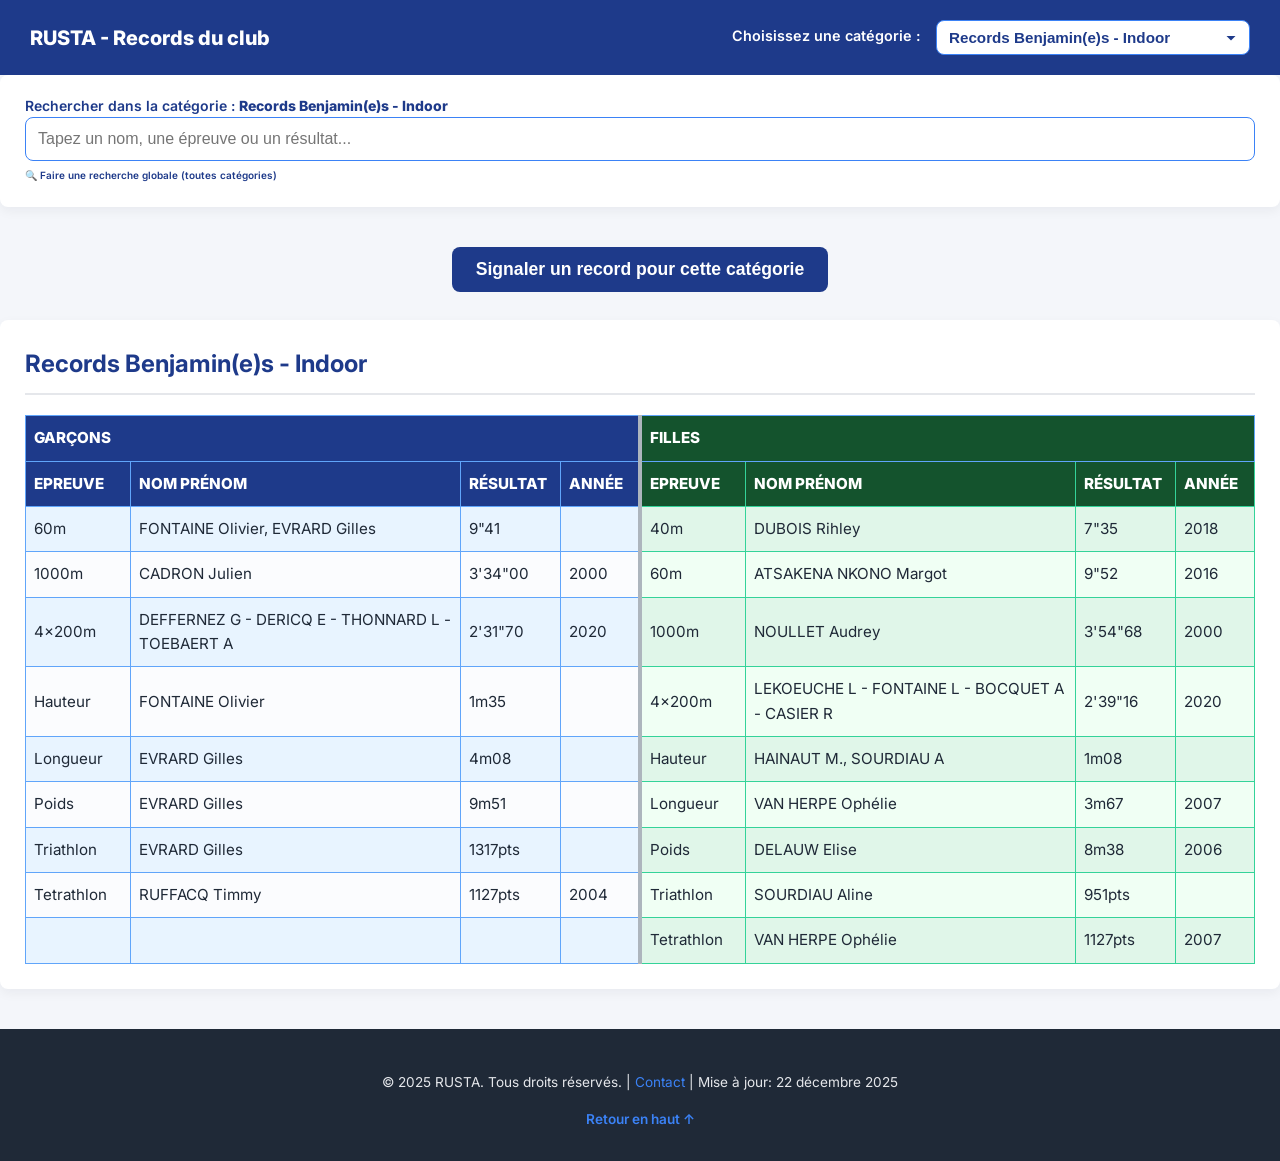
==== commit dcb2e91a: "Add files via upload" ====
--- a/index.html
+++ b/index.html
@@ -1,5 +1,6 @@
 <!DOCTYPE html>
 <html lang="fr">
+
 <head>
   <meta charset="utf-8" />
   <meta content="width=device-width,initial-scale=1" name="viewport" />
@@ -8,6 +9,7 @@
   <link href="https://fonts.googleapis.com/css2?family=Inter:wght@400;600;800&amp;display=swap" rel="stylesheet" />
   <link href="records.css" rel="stylesheet" />
 </head>
+
 <body id="top">
   <header>
     <div class="title">RUSTA - Records du club</div>
@@ -34,56 +36,73 @@
     </nav>
   </header>
 
- <div class="search-container">
-  <div class="search-header">
-    <label for="search-input" style="font-family: 'Inter', sans-serif; font-size: 14px; color: #1e3a8a; margin-bottom: 0;">
-      Rechercher dans la catégorie : <span id="current-category-name" style="font-weight: 800;"></span>
-    </label>
+  <div class="search-container">
+    <div class="search-header">
+      <label for="search-input"
+        style="font-family: 'Inter', sans-serif; font-size: 14px; color: #1e3a8a; margin-bottom: 0;">
+        Rechercher dans la catégorie : <span id="current-category-name" style="font-weight: 800;"></span>
+      </label>
+    </div>
 
-    <a href="recherche.html" style="text-decoration: none; font-family: 'Inter', sans-serif; font-size: 14px; color: #1e3a8a; font-weight: 600;">
-      🔍 Faire une recherche globale (toutes catégories)
-    </a>
+    <div class="search-input-wrapper">
+      <input class="input" id="search-input" placeholder="Tapez un nom, une épreuve ou un résultat..." type="text" />
+      <button class="clear-search-button" id="clear-search-button" type="button" aria-label="Effacer la recherche"
+        style="display: none;">
+        &times;
+      </button>
+    </div>
+    <div>
+      <a href="recherche.html"
+        style="text-decoration: none; font-family: 'Inter', sans-serif; font-size: 10px; color: #1e3a8a; font-weight: 600;">
+        🔍 Faire une recherche globale (toutes catégories)
+      </a>
+    </div>
   </div>
 
-  <div class="search-input-wrapper">
-    <input class="input" id="search-input" placeholder="Tapez un nom, une épreuve ou un résultat..." type="text" />
-    <button class="clear-search-button" id="clear-search-button" type="button" aria-label="Effacer la recherche" style="display: none;">
-      &times;
-    </button>
+  <div class="report-button-container">
+    <button class="form-button" id="btn-report-global" type="button">Signaler un record pour cette catégorie</button>
   </div>
-</div>
 
-     <div class="report-button-container">
-      <button class="form-button" id="btn-report-global" type="button">Signaler un record pour cette catégorie</button>
-    </div>
-
-    <section id="main-records-section" class="active-section">
-      <h2 id="current-category-title">Chargement...</h2>
-      <table id="records-table">
-        <colgroup>
-          <col style="width:8%" /><col style="width:25%" /><col style="width:6%" /><col style="width:6%" />
-          <col style="width:8%" /><col style="width:25%" /><col style="width:6%" /><col style="width:6%" />
-        </colgroup>
-        <thead>
-          <tr>
-            <th colspan="4" scope="col">Garçons</th>
-            <th colspan="4" scope="col">Filles</th>
-          </tr>
-          <tr>
-            <th scope="col">Epreuve</th><th scope="col">Nom Prénom</th><th scope="col">Résultat</th><th scope="col">Année</th>
-            <th scope="col">Epreuve</th><th scope="col">Nom Prénom</th><th scope="col">Résultat</th><th scope="col">Année</th>
-          </tr>
-        </thead>
-        <tbody id="records-tbody"></tbody>
-      </table>
-      <p class="empty-state" id="empty-state-msg" style="display:none;">❌ Aucun record ne correspond à votre recherche dans cette catégorie.</p>
-    </section>
+  <section id="main-records-section" class="active-section">
+    <h2 id="current-category-title">Chargement...</h2>
+    <table id="records-table">
+      <colgroup>
+        <col style="width:8%" />
+        <col style="width:25%" />
+        <col style="width:6%" />
+        <col style="width:6%" />
+        <col style="width:8%" />
+        <col style="width:25%" />
+        <col style="width:6%" />
+        <col style="width:6%" />
+      </colgroup>
+      <thead>
+        <tr>
+          <th colspan="4" scope="col">Garçons</th>
+          <th colspan="4" scope="col">Filles</th>
+        </tr>
+        <tr>
+          <th scope="col">Epreuve</th>
+          <th scope="col">Nom Prénom</th>
+          <th scope="col">Résultat</th>
+          <th scope="col">Année</th>
+          <th scope="col">Epreuve</th>
+          <th scope="col">Nom Prénom</th>
+          <th scope="col">Résultat</th>
+          <th scope="col">Année</th>
+        </tr>
+      </thead>
+      <tbody id="records-tbody"></tbody>
+    </table>
+    <p class="empty-state" id="empty-state-msg" style="display:none;">❌ Aucun record ne correspond à votre recherche
+      dans cette catégorie.</p>
+  </section>
   </main>
 
   <footer>
     <p class="footer-text">
-      &copy; 2025 RUSTA. Tous droits réservés. | 
-      <a href="mailto:laurentduthoo@gmail.com">Contact</a> | 
+      &copy; 2025 RUSTA. Tous droits réservés. |
+      <a href="mailto:laurentduthoo@gmail.com">Contact</a> |
       Mise à jour: 22 décembre 2025
     </p>
     <a class="back-to-top" href="#top">Retour en haut &uarr;</a>
@@ -95,25 +114,34 @@
       <div class="success-message" style="display: none;">
         <h4>✅ Envoi du record initié !</h4>
         <p>Veuillez finaliser l'envoi en cliquant sur **"Envoyer"** dans votre logiciel de messagerie.</p>
-        <div class="modal-actions"><button class="form-button" id="btn-success-close" type="button">Fermer</button></div>
+        <div class="modal-actions"><button class="form-button" id="btn-success-close" type="button">Fermer</button>
+        </div>
       </div>
       <form id="report-form">
         <input id="form-category" name="category" type="hidden" value="" />
         <div class="form-row">
           <div class="col"><label for="type">Indoor/Outdoor</label>
-            <select class="input" id="type" name="type"><option value="indoor">Indoor</option><option value="outdoor">Outdoor</option></select>
+            <select class="input" id="type" name="type">
+              <option value="indoor">Indoor</option>
+              <option value="outdoor">Outdoor</option>
+            </select>
           </div>
           <div class="col"><label for="gender">Garçons/Filles</label>
-            <select class="input" id="gender" name="gender"><option value="garçons">Garçons</option><option value="filles">Filles</option></select>
+            <select class="input" id="gender" name="gender">
+              <option value="garçons">Garçons</option>
+              <option value="filles">Filles</option>
+            </select>
           </div>
         </div>
         <div><label for="epreuve">Epreuve</label><input class="input" id="epreuve" name="epreuve" required /></div>
         <div class="form-row">
           <div class="col"><label for="nom">Nom Prénom</label><input class="input" id="nom" name="nom" required /></div>
-          <div class="col"><label for="annee">Année</label><input class="input" id="annee" inputmode="numeric" name="annee" pattern="\d{4}" placeholder="YYYY" required /></div>
+          <div class="col"><label for="annee">Année</label><input class="input" id="annee" inputmode="numeric"
+              name="annee" pattern="\d{4}" placeholder="YYYY" required /></div>
         </div>
         <div class="form-row">
-          <div class="col"><label for="resultat">Résultat</label><input class="input" id="resultat" name="resultat" required /></div>
+          <div class="col"><label for="resultat">Résultat</label><input class="input" id="resultat" name="resultat"
+              required /></div>
           <div class="col"><label for="lieu">Lieu</label><input class="input" id="lieu" name="lieu" required /></div>
         </div>
         <div><label for="comment">Commentaire (optionnel)</label><textarea id="comment" name="comment"></textarea></div>
@@ -124,7 +152,8 @@
       </form>
     </div>
   </div>
-<script>window.DATA_SOURCE = 'records.json';</script>
+  <script>window.DATA_SOURCE = 'records.json';</script>
   <script src="records.js"></script>
 </body>
+
 </html>
--- a/records.css
+++ b/records.css
@@ -122,7 +122,6 @@
 /* ----------------------------------------------- */
 /* Styles pour la recherche et l'état vide */
 /* ----------------------------------------------- */
-
 .search-container {
   background: var(--white);
   padding: 20px 25px;
@@ -132,14 +131,6 @@
   max-width: 1400px;
   margin-left: auto;
   margin-right: auto;
-}
-
-.search-header {
-  display: flex;
-  justify-content: space-between; /* Pousse les éléments aux deux extrémités */
-  align-items: center;
-  margin-bottom: 10px;
-  width: 100%;
 }
 
 .search-container label {
@@ -405,7 +396,7 @@
   color: var(--gray);
   text-align: center;
   padding: 30px 20px;
-  font-size: 1.2rem;
+  font-size: 0.85rem;
   margin-top: 40px;
 }
 
@@ -423,7 +414,6 @@
   display: block;
   margin-top: 15px;
   font-weight: 600;
-  font-size: 1.1rem;
 }
 
 /* ----------------------------------------------- */
@@ -522,12 +512,7 @@
     align-items: flex-start;
     padding: 15px 20px;
   }
-  .search-header {
-    flex-direction: column;
-    align-items: flex-start; /* Aligne tout à gauche sur mobile */
-    gap: 8px;
-  }
- 
+
   .title {
     margin-bottom: 15px;
   }
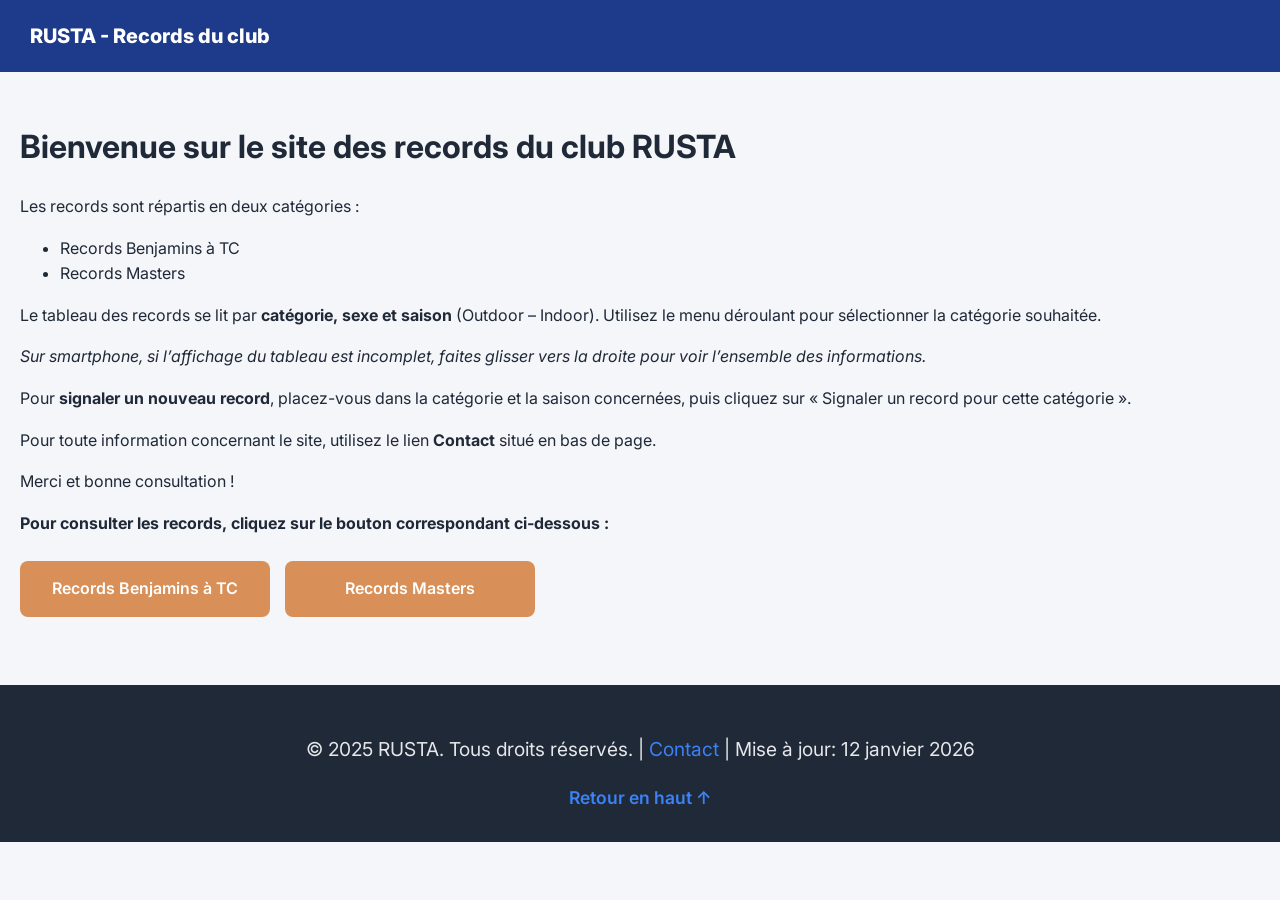
==== commit 9012b8e2: "Add files via upload" ====
--- a/index.html
+++ b/index.html
@@ -2,158 +2,60 @@
 <html lang="fr">
 
 <head>
-  <meta charset="utf-8" />
-  <meta content="width=device-width,initial-scale=1" name="viewport" />
-  <meta name="robots" content="noindex">
-  <title>RUSTA - Records du club</title>
-  <link href="https://fonts.googleapis.com/css2?family=Inter:wght@400;600;800&amp;display=swap" rel="stylesheet" />
-  <link href="records.css" rel="stylesheet" />
+    <meta charset="utf-8" />
+    <meta content="width=device-width,initial-scale=1" name="viewport" />
+    <meta name="robots" content="noindex">
+    <title>RUSTA - Records du club</title>
+    <link href="https://fonts.googleapis.com/css2?family=Inter:wght@400;600;800&amp;display=swap" rel="stylesheet" />
+    <link href="records.css" rel="stylesheet" />
 </head>
 
 <body id="top">
-  <header>
-    <div class="title">RUSTA - Records du club</div>
-    <nav>
-      <label for="category-select">Choisissez une catégorie :</label>
-      <select id="category-select" name="category">
-        <option value="#benjamins_indoor">Records Benjamin(e)s - Indoor</option>
-        <option value="#benjamins_outdoor">Records Benjamin(e)s - Outdoor</option>
-        <option value="#pupilles_indoor">Records Pupilles - Indoor</option>
-        <option value="#pupilles_outdoor">Records Pupilles - Outdoor</option>
-        <option value="#minimes_indoor">Records Minimes - Indoor</option>
-        <option value="#minimes_outdoor">Records Minimes - Outdoor</option>
-        <option value="#cadets_indoor">Records Cadet(te)s - Indoor</option>
-        <option value="#cadets_outdoor">Records Cadet(te)s - Outdoor</option>
-        <option value="#scolaires_indoor">Records Scolaires - Indoor</option>
-        <option value="#scolaires_outdoor">Records Scolaires - Outdoor</option>
-        <option value="#juniors_indoor">Records Juniors - Indoor</option>
-        <option value="#juniors_outdoor">Records Juniors - Outdoor</option>
-        <option value="#seniors_indoor">Records Seniors - Indoor</option>
-        <option value="#seniors_outdoor">Records Seniors - Outdoor</option>
-        <option value="#tc_indoor">Records Toutes Catégories - Indoor</option>
-        <option value="#tc_outdoor">Records Toutes Catégories - Outdoor</option>
-      </select>
-    </nav>
-  </header>
+    <header>
+        <div class="title">RUSTA - Records du club</div>
+    </header>
 
-  <div class="search-container">
-    <div class="search-header">
-      <label for="search-input"
-        style="font-family: 'Inter', sans-serif; font-size: 14px; color: #1e3a8a; margin-bottom: 0;">
-        Rechercher dans la catégorie : <span id="current-category-name" style="font-weight: 800;"></span>
-      </label>
-    </div>
+    <main>
+        <h1>Bienvenue sur le site des records du club RUSTA</h1>
 
-    <div class="search-input-wrapper">
-      <input class="input" id="search-input" placeholder="Tapez un nom, une épreuve ou un résultat..." type="text" />
-      <button class="clear-search-button" id="clear-search-button" type="button" aria-label="Effacer la recherche"
-        style="display: none;">
-        &times;
-      </button>
-    </div>
-    <div>
-      <a href="recherche.html"
-        style="text-decoration: none; font-family: 'Inter', sans-serif; font-size: 10px; color: #1e3a8a; font-weight: 600;">
-        🔍 Faire une recherche globale (toutes catégories)
-      </a>
-    </div>
-  </div>
+        <p>Les records sont répartis en deux catégories :</p>
+        <ul>
+            <li>Records Benjamins à TC</li>
+            <li>Records Masters</li>
+        </ul>
 
-  <div class="report-button-container">
-    <button class="form-button" id="btn-report-global" type="button">Signaler un record pour cette catégorie</button>
-  </div>
+        <p>Le tableau des records se lit par <strong>catégorie, sexe et saison</strong> (Outdoor – Indoor). Utilisez le
+            menu déroulant pour sélectionner la catégorie souhaitée.</p>
 
-  <section id="main-records-section" class="active-section">
-    <h2 id="current-category-title">Chargement...</h2>
-    <table id="records-table">
-      <colgroup>
-        <col style="width:8%" />
-        <col style="width:25%" />
-        <col style="width:6%" />
-        <col style="width:6%" />
-        <col style="width:8%" />
-        <col style="width:25%" />
-        <col style="width:6%" />
-        <col style="width:6%" />
-      </colgroup>
-      <thead>
-        <tr>
-          <th colspan="4" scope="col">Garçons</th>
-          <th colspan="4" scope="col">Filles</th>
-        </tr>
-        <tr>
-          <th scope="col">Epreuve</th>
-          <th scope="col">Nom Prénom</th>
-          <th scope="col">Résultat</th>
-          <th scope="col">Année</th>
-          <th scope="col">Epreuve</th>
-          <th scope="col">Nom Prénom</th>
-          <th scope="col">Résultat</th>
-          <th scope="col">Année</th>
-        </tr>
-      </thead>
-      <tbody id="records-tbody"></tbody>
-    </table>
-    <p class="empty-state" id="empty-state-msg" style="display:none;">❌ Aucun record ne correspond à votre recherche
-      dans cette catégorie.</p>
-  </section>
-  </main>
+        <p><em>Sur smartphone, si l’affichage du tableau est incomplet, faites glisser vers la droite pour voir
+                l’ensemble des informations.</em></p>
 
-  <footer>
-    <p class="footer-text">
-      &copy; 2025 RUSTA. Tous droits réservés. |
-      <a href="mailto:laurentduthoo@gmail.com">Contact</a> |
-      Mise à jour: 22 décembre 2025
-    </p>
-    <a class="back-to-top" href="#top">Retour en haut &uarr;</a>
-  </footer>
+        <p>Pour <strong>signaler un nouveau record</strong>, placez-vous dans la catégorie et la saison concernées, puis
+            cliquez sur « Signaler un record pour cette catégorie ».</p>
 
-  <div aria-hidden="true" class="modal-backdrop" id="modal-root">
-    <div aria-labelledby="modal-title" aria-modal="true" class="modal" role="dialog">
-      <h3 id="modal-title">Signaler un record</h3>
-      <div class="success-message" style="display: none;">
-        <h4>✅ Envoi du record initié !</h4>
-        <p>Veuillez finaliser l'envoi en cliquant sur **"Envoyer"** dans votre logiciel de messagerie.</p>
-        <div class="modal-actions"><button class="form-button" id="btn-success-close" type="button">Fermer</button>
+        <p>Pour toute information concernant le site, utilisez le lien <strong>Contact</strong> situé en bas de page.
+        </p>
+
+        <p>Merci et bonne consultation !</p>
+
+        <p><strong>Pour consulter les records, cliquez sur le bouton correspondant ci-dessous :</strong></p>
+
+        <div class="btn-container">
+            <a href="records.html" class="btn-ocre">Records Benjamins à TC</a>
+
+            <a href="imasters.html" class="btn-ocre">Records Masters</a>
         </div>
-      </div>
-      <form id="report-form">
-        <input id="form-category" name="category" type="hidden" value="" />
-        <div class="form-row">
-          <div class="col"><label for="type">Indoor/Outdoor</label>
-            <select class="input" id="type" name="type">
-              <option value="indoor">Indoor</option>
-              <option value="outdoor">Outdoor</option>
-            </select>
-          </div>
-          <div class="col"><label for="gender">Garçons/Filles</label>
-            <select class="input" id="gender" name="gender">
-              <option value="garçons">Garçons</option>
-              <option value="filles">Filles</option>
-            </select>
-          </div>
-        </div>
-        <div><label for="epreuve">Epreuve</label><input class="input" id="epreuve" name="epreuve" required /></div>
-        <div class="form-row">
-          <div class="col"><label for="nom">Nom Prénom</label><input class="input" id="nom" name="nom" required /></div>
-          <div class="col"><label for="annee">Année</label><input class="input" id="annee" inputmode="numeric"
-              name="annee" pattern="\d{4}" placeholder="YYYY" required /></div>
-        </div>
-        <div class="form-row">
-          <div class="col"><label for="resultat">Résultat</label><input class="input" id="resultat" name="resultat"
-              required /></div>
-          <div class="col"><label for="lieu">Lieu</label><input class="input" id="lieu" name="lieu" required /></div>
-        </div>
-        <div><label for="comment">Commentaire (optionnel)</label><textarea id="comment" name="comment"></textarea></div>
-        <div class="modal-actions">
-          <button class="form-button" id="btn-cancel" type="button">Annuler</button>
-          <button class="form-button" type="submit">Envoyer par email</button>
-        </div>
-      </form>
-    </div>
-  </div>
-  <script>window.DATA_SOURCE = 'records.json';</script>
-  <script src="records.js"></script>
+
+    </main>
+
+    <footer>
+        <p class="footer-text">
+            &copy; 2025 RUSTA. Tous droits réservés. |
+            <a href="mailto:laurentduthoo@gmail.com">Contact</a> |
+            Mise à jour: 12 janvier 2026
+        </p>
+        <a class="back-to-top" href="#top">Retour en haut &uarr;</a>
+    </footer>
 </body>
 
 </html>
--- a/records.css
+++ b/records.css
@@ -74,6 +74,42 @@
 }
 
 /* ----------------------------------------------- */
+/* Styles pour les boutons de la page index */
+/* ----------------------------------------------- */
+
+/* Conteneur pour aligner les boutons sans étirement */
+        .btn-container {
+            display: flex;
+            gap: 15px;
+            margin-top: 25px;
+            flex-wrap: wrap; 
+            justify-content: flex-start; /* Aligne les boutons à gauche */
+        }
+
+        /* Style des boutons de taille fixe identique */
+        .btn-ocre {
+            background-color: #D99058;
+            color: white;
+            padding: 15px 10px;
+            border-radius: 8px;
+            font-weight: 600;
+            text-decoration: none;
+            text-align: center;
+            transition: background-color 0.3s;
+            
+            /* Taille fixe identique pour les deux */
+            width: 250px; 
+            display: flex;
+            align-items: center;
+            justify-content: center;
+            box-sizing: border-box; /* Garantit que le padding n'augmente pas la taille */
+        }
+
+        .btn-ocre:hover {
+            background-color: #B37042; /* Ocre plus foncé au survol */
+        }
+
+/* ----------------------------------------------- */
 /* Styles pour le menu déroulant de navigation */
 /* ----------------------------------------------- */
 nav {
@@ -122,6 +158,7 @@
 /* ----------------------------------------------- */
 /* Styles pour la recherche et l'état vide */
 /* ----------------------------------------------- */
+
 .search-container {
   background: var(--white);
   padding: 20px 25px;
@@ -131,6 +168,14 @@
   max-width: 1400px;
   margin-left: auto;
   margin-right: auto;
+}
+
+.search-header {
+  display: flex;
+  justify-content: space-between; /* Pousse les éléments aux deux extrémités */
+  align-items: center;
+  margin-bottom: 10px;
+  width: 100%;
 }
 
 .search-container label {
@@ -396,7 +441,7 @@
   color: var(--gray);
   text-align: center;
   padding: 30px 20px;
-  font-size: 0.85rem;
+  font-size: 1.2rem;
   margin-top: 40px;
 }
 
@@ -414,6 +459,7 @@
   display: block;
   margin-top: 15px;
   font-weight: 600;
+  font-size: 1.1rem;
 }
 
 /* ----------------------------------------------- */
@@ -512,7 +558,12 @@
     align-items: flex-start;
     padding: 15px 20px;
   }
-
+  .search-header {
+    flex-direction: column;
+    align-items: flex-start; /* Aligne tout à gauche sur mobile */
+    gap: 8px;
+  }
+ 
   .title {
     margin-bottom: 15px;
   }
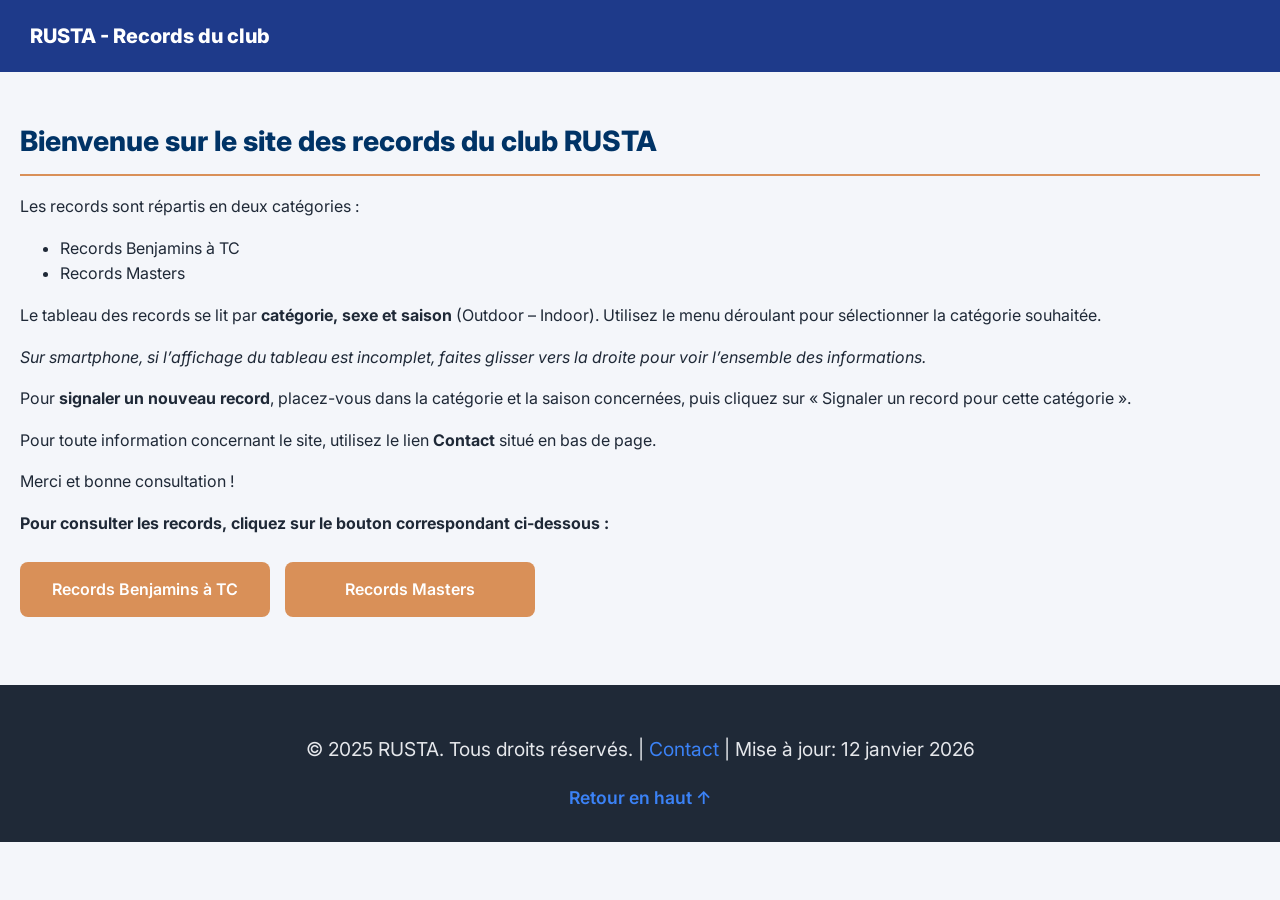
==== commit 8e54630b: "Add files via upload" ====
--- a/index.html
+++ b/index.html
@@ -16,7 +16,7 @@
     </header>
 
     <main>
-        <h1>Bienvenue sur le site des records du club RUSTA</h1>
+        <h1 class="H1index">Bienvenue sur le site des records du club RUSTA</h1>
 
         <p>Les records sont répartis en deux catégories :</p>
         <ul>
--- a/records.css
+++ b/records.css
@@ -74,40 +74,51 @@
 }
 
 /* ----------------------------------------------- */
-/* Styles pour les boutons de la page index */
-/* ----------------------------------------------- */
-
-/* Conteneur pour aligner les boutons sans étirement */
-        .btn-container {
-            display: flex;
-            gap: 15px;
-            margin-top: 25px;
-            flex-wrap: wrap; 
-            justify-content: flex-start; /* Aligne les boutons à gauche */
-        }
-
-        /* Style des boutons de taille fixe identique */
-        .btn-ocre {
-            background-color: #D99058;
-            color: white;
-            padding: 15px 10px;
-            border-radius: 8px;
-            font-weight: 600;
-            text-decoration: none;
-            text-align: center;
-            transition: background-color 0.3s;
-            
-            /* Taille fixe identique pour les deux */
-            width: 250px; 
-            display: flex;
-            align-items: center;
-            justify-content: center;
-            box-sizing: border-box; /* Garantit que le padding n'augmente pas la taille */
-        }
-
-        .btn-ocre:hover {
-            background-color: #B37042; /* Ocre plus foncé au survol */
-        }
+/* Styles spécifique de la page index */
+/* ----------------------------------------------- */
+
+.H1index {
+  font-size: 1.75rem;
+  color: #003366;
+  /* Titre Bienvenue en BLEU */
+  border-bottom: 2px solid #D99058;
+  padding-bottom: 10px;
+  font-weight: 800;
+}
+
+.btn-container {
+  display: flex;
+  gap: 15px;
+  margin-top: 25px;
+  flex-wrap: wrap;
+  justify-content: flex-start;
+  /* Aligne les boutons à gauche */
+}
+
+/* Style des boutons de taille fixe identique */
+.btn-ocre {
+  background-color: #D99058;
+  color: white;
+  padding: 15px 10px;
+  border-radius: 8px;
+  font-weight: 600;
+  text-decoration: none;
+  text-align: center;
+  transition: background-color 0.3s;
+
+  /* Taille fixe identique pour les deux */
+  width: 250px;
+  display: flex;
+  align-items: center;
+  justify-content: center;
+  box-sizing: border-box;
+  /* Garantit que le padding n'augmente pas la taille */
+}
+
+.btn-ocre:hover {
+  background-color: #B37042;
+  /* Ocre plus foncé au survol */
+}
 
 /* ----------------------------------------------- */
 /* Styles pour le menu déroulant de navigation */
@@ -172,7 +183,8 @@
 
 .search-header {
   display: flex;
-  justify-content: space-between; /* Pousse les éléments aux deux extrémités */
+  justify-content: space-between;
+  /* Pousse les éléments aux deux extrémités */
   align-items: center;
   margin-bottom: 10px;
   width: 100%;
@@ -425,7 +437,8 @@
   transition: transform 0.12s ease, box-shadow 0.12s ease;
   font-size: 0.95rem;
   line-height: 1.2;
-  min-height: 40px; /* AJOUTÉ POUR CONSISTANCE */
+  min-height: 40px;
+  /* AJOUTÉ POUR CONSISTANCE */
 }
 
 .form-button:active {
@@ -558,12 +571,14 @@
     align-items: flex-start;
     padding: 15px 20px;
   }
+
   .search-header {
     flex-direction: column;
-    align-items: flex-start; /* Aligne tout à gauche sur mobile */
+    align-items: flex-start;
+    /* Aligne tout à gauche sur mobile */
     gap: 8px;
   }
- 
+
   .title {
     margin-bottom: 15px;
   }
@@ -676,4 +691,4 @@
     margin-top: 10px;
     /* Réduit la marge au-dessus des boutons */
   }
-}
+}
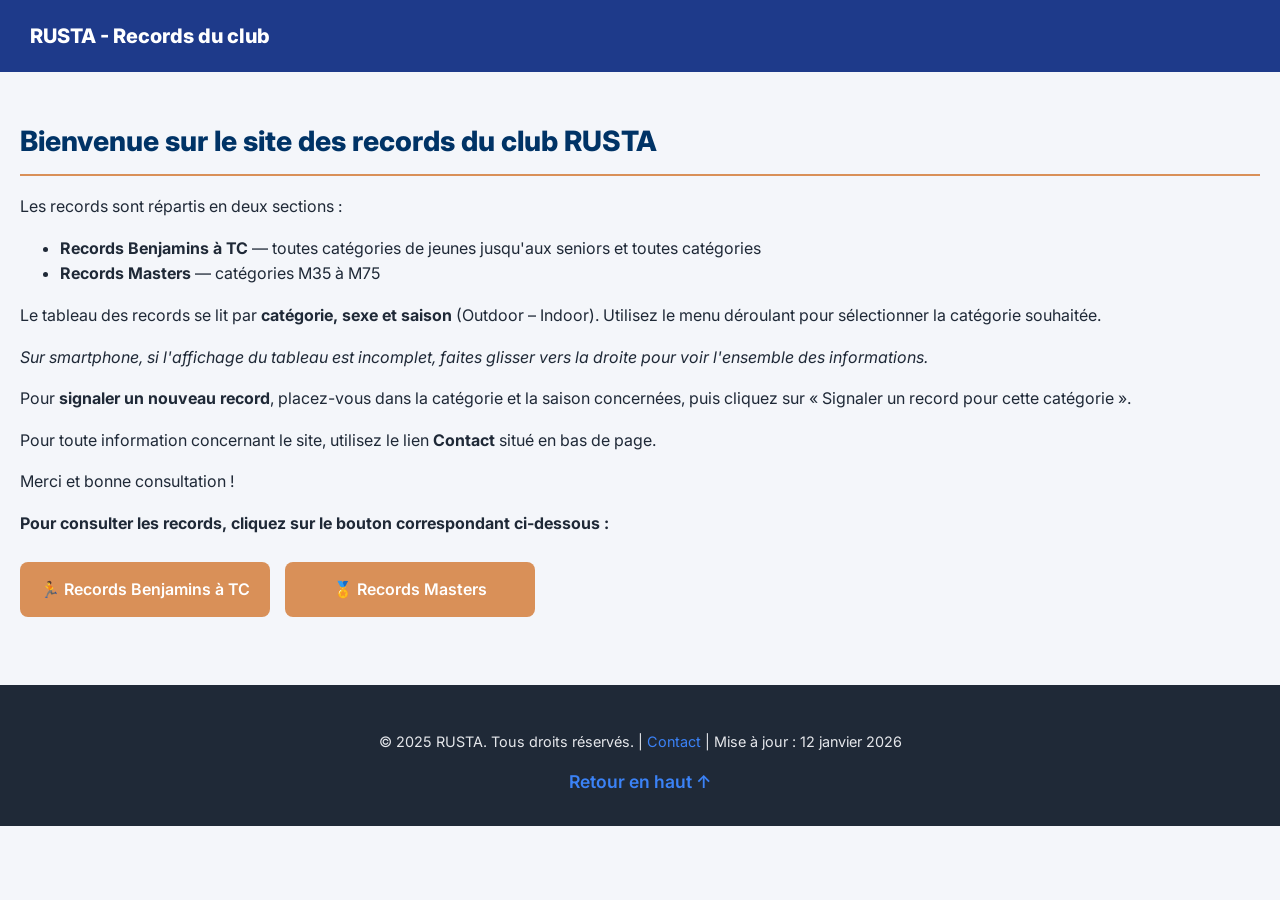
==== commit 9e8e8e40: "Add files via upload" ====
--- a/index.html
+++ b/index.html
@@ -2,60 +2,57 @@
 <html lang="fr">
 
 <head>
-    <meta charset="utf-8" />
-    <meta content="width=device-width,initial-scale=1" name="viewport" />
-    <meta name="robots" content="noindex">
-    <title>RUSTA - Records du club</title>
-    <link href="https://fonts.googleapis.com/css2?family=Inter:wght@400;600;800&amp;display=swap" rel="stylesheet" />
-    <link href="records.css" rel="stylesheet" />
+  <meta charset="utf-8" />
+  <meta content="width=device-width,initial-scale=1" name="viewport" />
+  <meta name="robots" content="noindex">
+  <title>RUSTA - Records du club</title>
+  <link href="https://fonts.googleapis.com/css2?family=Inter:wght@400;600;800&display=swap" rel="stylesheet" />
+  <link href="records.css" rel="stylesheet" />
 </head>
 
 <body id="top">
-    <header>
-        <div class="title">RUSTA - Records du club</div>
-    </header>
+  <header>
+    <div class="title">RUSTA - Records du club</div>
+  </header>
 
-    <main>
-        <h1 class="H1index">Bienvenue sur le site des records du club RUSTA</h1>
+  <main>
+    <h1 class="H1index">Bienvenue sur le site des records du club RUSTA</h1>
 
-        <p>Les records sont répartis en deux catégories :</p>
-        <ul>
-            <li>Records Benjamins à TC</li>
-            <li>Records Masters</li>
-        </ul>
+    <p>Les records sont répartis en deux sections :</p>
+    <ul>
+      <li><strong>Records Benjamins à TC</strong> — toutes catégories de jeunes jusqu'aux seniors et toutes catégories</li>
+      <li><strong>Records Masters</strong> — catégories M35 à M75</li>
+    </ul>
 
-        <p>Le tableau des records se lit par <strong>catégorie, sexe et saison</strong> (Outdoor – Indoor). Utilisez le
-            menu déroulant pour sélectionner la catégorie souhaitée.</p>
+    <p>Le tableau des records se lit par <strong>catégorie, sexe et saison</strong> (Outdoor – Indoor).
+       Utilisez le menu déroulant pour sélectionner la catégorie souhaitée.</p>
 
-        <p><em>Sur smartphone, si l’affichage du tableau est incomplet, faites glisser vers la droite pour voir
-                l’ensemble des informations.</em></p>
+    <p><em>Sur smartphone, si l'affichage du tableau est incomplet, faites glisser vers la droite pour voir
+        l'ensemble des informations.</em></p>
 
-        <p>Pour <strong>signaler un nouveau record</strong>, placez-vous dans la catégorie et la saison concernées, puis
-            cliquez sur « Signaler un record pour cette catégorie ».</p>
+    <p>Pour <strong>signaler un nouveau record</strong>, placez-vous dans la catégorie et la saison concernées,
+       puis cliquez sur « Signaler un record pour cette catégorie ».</p>
 
-        <p>Pour toute information concernant le site, utilisez le lien <strong>Contact</strong> situé en bas de page.
-        </p>
+    <p>Pour toute information concernant le site, utilisez le lien <strong>Contact</strong> situé en bas de page.</p>
 
-        <p>Merci et bonne consultation !</p>
+    <p>Merci et bonne consultation !</p>
 
-        <p><strong>Pour consulter les records, cliquez sur le bouton correspondant ci-dessous :</strong></p>
+    <p><strong>Pour consulter les records, cliquez sur le bouton correspondant ci-dessous :</strong></p>
 
-        <div class="btn-container">
-            <a href="records.html" class="btn-ocre">Records Benjamins à TC</a>
+    <div class="btn-container">
+      <a href="records.html" class="btn-ocre">🏃 Records Benjamins à TC</a>
+      <a href="imasters.html" class="btn-ocre">🏅 Records Masters</a>
+    </div>
+  </main>
 
-            <a href="imasters.html" class="btn-ocre">Records Masters</a>
-        </div>
-
-    </main>
-
-    <footer>
-        <p class="footer-text">
-            &copy; 2025 RUSTA. Tous droits réservés. |
-            <a href="mailto:laurentduthoo@gmail.com">Contact</a> |
-            Mise à jour: 12 janvier 2026
-        </p>
-        <a class="back-to-top" href="#top">Retour en haut &uarr;</a>
-    </footer>
+  <footer>
+    <p class="footer-text">
+      &copy; 2025 RUSTA. Tous droits réservés. |
+      <a href="mailto:laurentduthoo@gmail.com">Contact</a> |
+      Mise à jour : 12 janvier 2026
+    </p>
+    <a class="back-to-top" href="#top">Retour en haut &uarr;</a>
+  </footer>
 </body>
 
-</html>+</html>
--- a/records.css
+++ b/records.css
@@ -321,10 +321,12 @@
 
 table {
   /* Table des records (garçons/filles) */
-  width: 100%;
+  width: auto;
   border-collapse: collapse;
-  margin-top: 12px;
+  margin-top: 12px auto;
   font-size: 0.9rem;
+  margin-left: auto;
+  margin-right: auto;
 }
 
 th,
@@ -415,6 +417,25 @@
   border-right: 4px solid var(--separator-color);
 }
 
+
+/* Badge de comptage de résultats de recherche */
+.result-count {
+  font-size: 0.8rem;
+  font-weight: 700;
+  padding: 3px 10px;
+  border-radius: 999px;
+  white-space: nowrap;
+}
+
+.result-count--found {
+  background-color: #dbeafe;
+  color: #1e3a8a;
+}
+
+.result-count--empty {
+  background-color: #fef2f2;
+  color: #b91c1c;
+}
 
 /* Style pour le surlignage des termes de recherche (BLEU CLAIR) */
 .highlight {
@@ -441,8 +462,23 @@
   /* AJOUTÉ POUR CONSISTANCE */
 }
 
+.form-button:hover {
+  background: #2d4fad;
+  box-shadow: 0 2px 8px rgba(30, 58, 138, 0.3);
+}
+
 .form-button:active {
   transform: translateY(1px);
+}
+
+/* Variante secondaire (bouton Annuler) */
+.secondary-button {
+  background: #6b7280;
+}
+
+.secondary-button:hover {
+  background: #4b5563;
+  box-shadow: 0 2px 8px rgba(0,0,0,0.15);
 }
 
 /* ----------------------------------------------- */
@@ -454,7 +490,7 @@
   color: var(--gray);
   text-align: center;
   padding: 30px 20px;
-  font-size: 1.2rem;
+  font-size: 0.9rem;
   margin-top: 40px;
 }
 
@@ -528,6 +564,7 @@
   border: 1px solid var(--gray);
   border-radius: 6px;
   font-size: 0.95rem;
+  font-family: inherit; /* hérite de la police Inter du body */
 }
 
 textarea {
@@ -597,19 +634,12 @@
     padding: 10px 12px;
   }
 
-  /* TABLEAU MOBILE : Défilement horizontal pour ne pas couper les colonnes */
+  /* TABLEAU MOBILE : Défilement horizontal + fondu sur le bord droit */
   table {
     display: block;
     overflow-x: auto;
-  }
-
-  /* Ajout du fondu sur le côté droit pour indiquer le défilement */
-  /* On utilise le max-width pour éviter d'appliquer cette règle sur les grands écrans */
-  @media (max-width: 1400px) {
-    main table {
-      -webkit-mask-image: linear-gradient(to right, black 95%, transparent);
-      mask-image: linear-gradient(to right, black 95%, transparent);
-    }
+    -webkit-mask-image: linear-gradient(to right, black 92%, transparent);
+    mask-image: linear-gradient(to right, black 92%, transparent);
   }
 
   /* Pour les cellules, nous permettons l'enveloppement du texte à nouveau */
